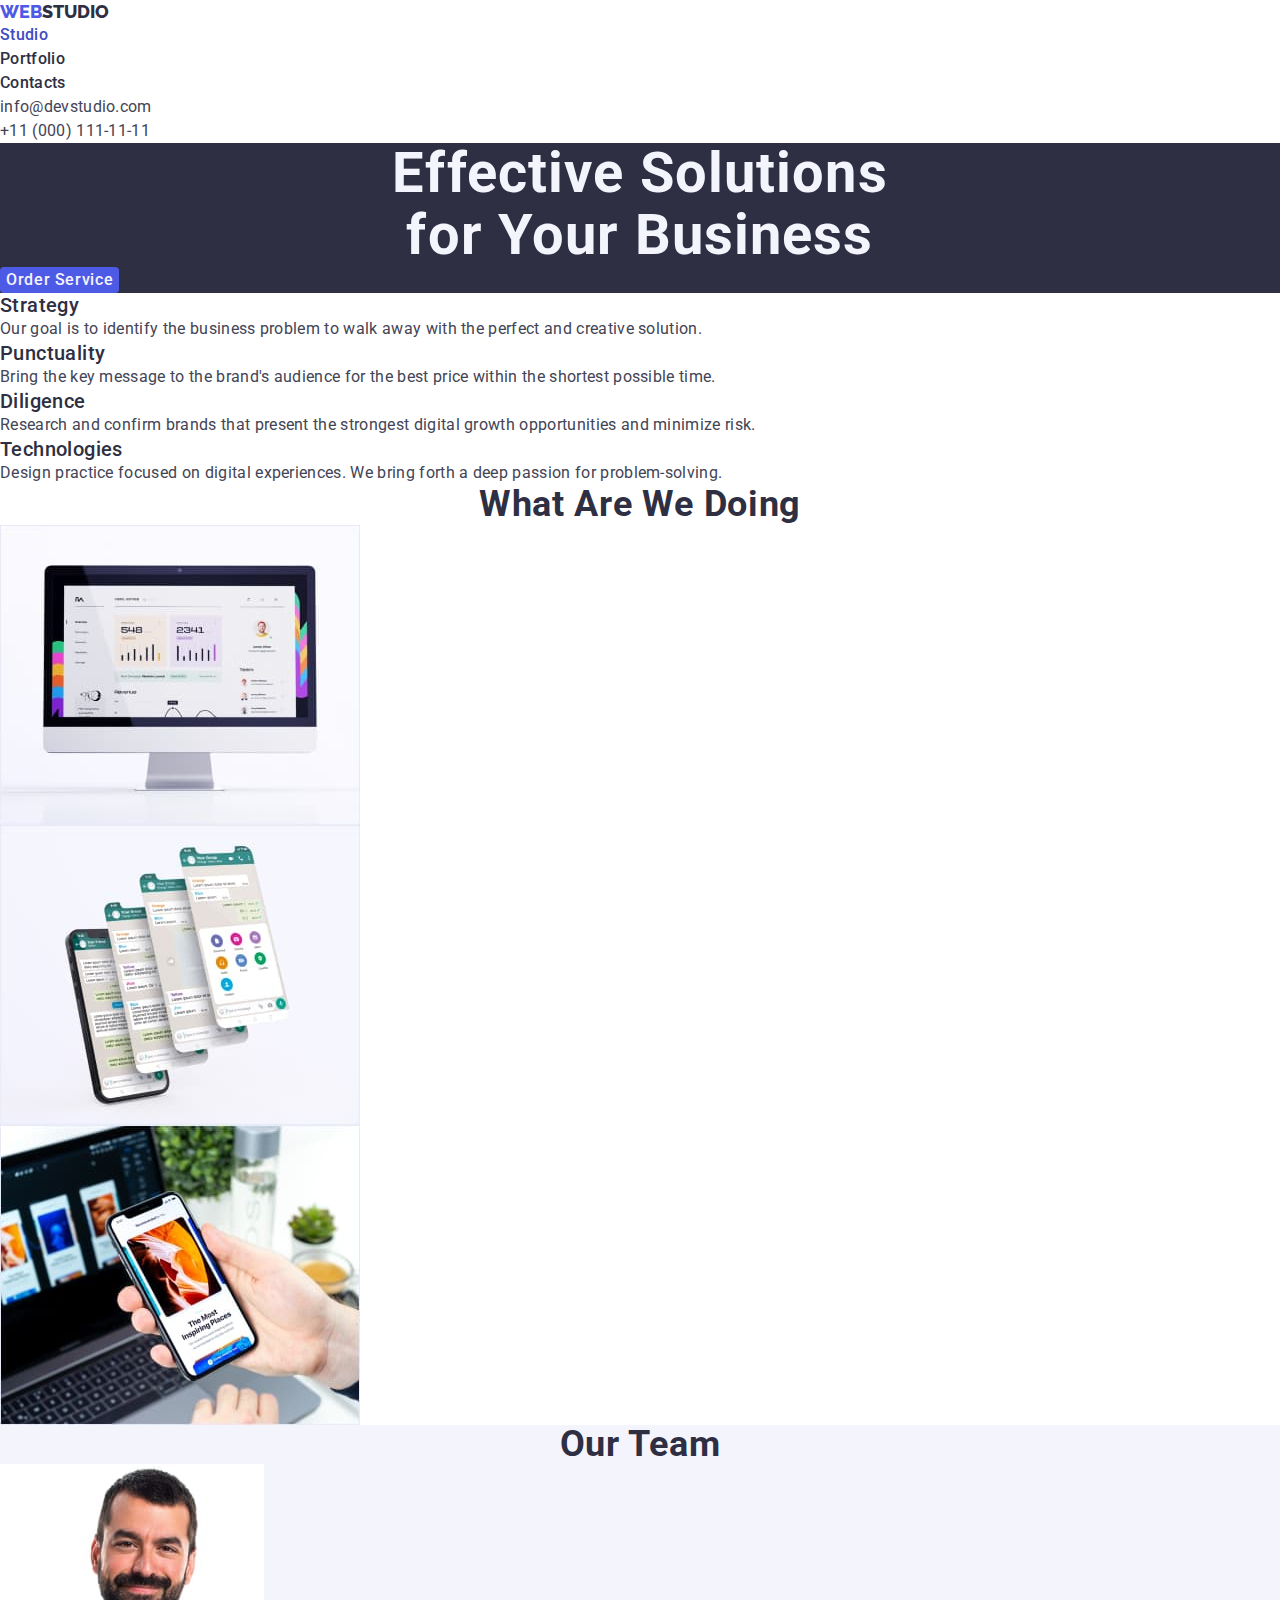
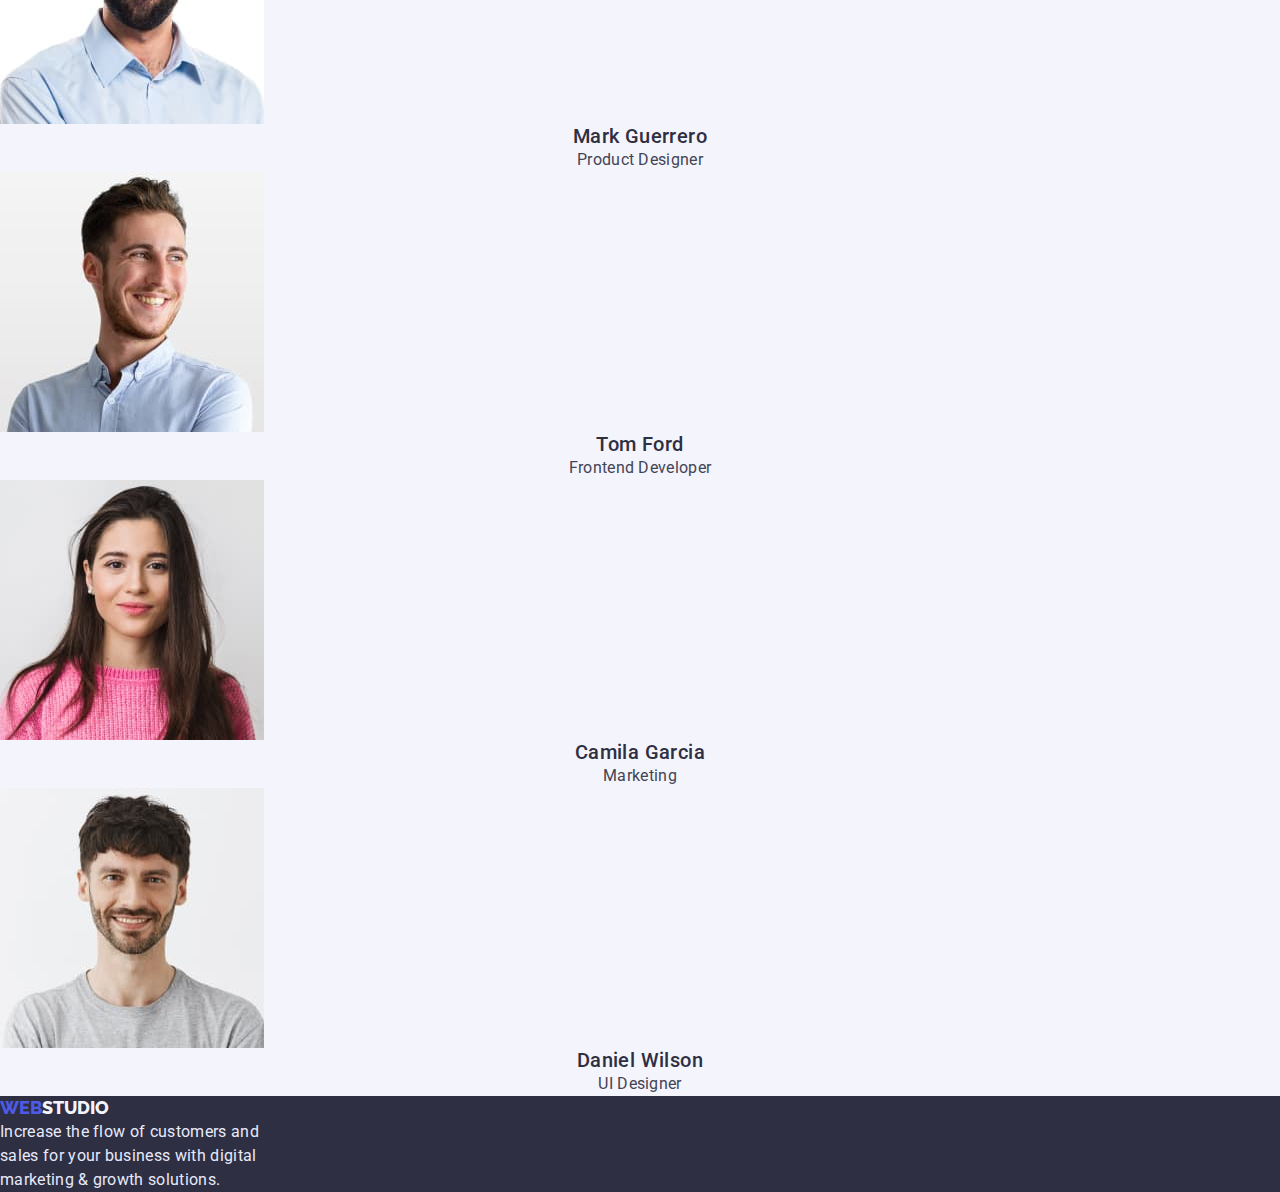
==== index.html @ ed742690 "modern-normalize added" ====
<!DOCTYPE html>
<html lang="en">

<head>
    <meta charset="UTF-8">
    <meta http-equiv="X-UA-Compatible" content="IE=edge">
    <meta name="viewport" content="width=device-width, initial-scale=1.0">
    <title>WebStudio</title>
    <link
        href="https://fonts.googleapis.com/css2?family=Raleway:wght@800&family=Roboto:wght@400;500;700;900&display=swap"
        rel="stylesheet">
    <link rel="stylesheet"
        href="https://cdnjs.cloudflare.com/ajax/libs/modern-normalize/1.1.0/modern-normalize.min.css" />
    <link rel="stylesheet" href="./css/styles.css">
</head>

<body class="body">

    <!-- Header top -->
    <header class="page-header">
        <div class="header container">
            <nav class="header__menu">
                <a href="./index.html" class="logo"> <span class="web">Web</span>Studio</a>
                <ul class="header__nav">
                    <li class="header__list"><a href="./index.html" class="header__link current">Studio</a></li>
                    <li class="header__list"><a href="./portfolio.html" class="header__link">Portfolio</a></li>
                    <li class="header__list"><a href="#contacts" class="header__link">Contacts</a></li>
                </ul>
            </nav>
            <address class="address container">
                <ul class="address__list">
                    <li class="address__item">
                        <a href="mailto:info@devstudio.com" class="address__link email">info@devstudio.com</a>
                    </li>
                    <li class="address__item">
                        <a href="tel:+110001111111" class="address__link phone">+11 (000) 111-11-11</a>
                    </li>
                </ul>
            </address>
        </div>
    </header>
    <!-- /Header top -->

    <main>

        <!-- Hero -->
        <section class="hero section">
            <h1 class="hero__title">Effective Solutions <br> for Your Business</h1>
            <button type="button" class="btn">Order Service</button>
        </section>
        <!-- /Hero -->

        <!-- Our features -->
        <section class="features section">
            <div class="container">
                <h2 class="visually-hidden">About us</h2>
                <ul class="features__list list">
                    <li>
                        <h3 class="features__title">Strategy</h3>
                        <p class="features__description">Our goal is to identify the business
                            problem to walk away with the perfect and creative solution.</p>
                    </li>
                    <li>
                        <h3 class="features__title">Punctuality</h3>
                        <p class="features__description">Bring the key message to the brand's audience for the best
                            price within the shortest possible
                            time.</p>
                    </li>
                    <li>
                        <h3 class="features__title">Diligence</h3>
                        <p class="features__description">Research and confirm brands that present the strongest digital
                            growth opportunities and
                            minimize
                            risk.</p>
                    </li>
                    <li>
                        <h3 class="features__title">Technologies</h3>
                        <p class="features__description">Design practice focused on digital experiences. We bring forth
                            a deep passion for
                            problem-solving.</p>
                    </li>
                </ul>
            </div>
        </section>
        <!-- /About section -->

        <!-- Our work -->
        <section class="work section">
            <div class="container">
                <h2 class="work__title">What are we doing</h2>
                <ul class="work__list">
                    <li class="work__element">
                        <img src="./images/work/work1.jpg" width="360" height="300" alt="website">
                    </li>
                    <li class="work__element">
                        <img src="./images/work/work2.jpg" width="360" height="300" alt="mobile apps">
                    </li>
                    <li class="work__element">
                        <img src="./images/work/work3.jpg" width="360" height="300" alt="design">
                    </li>
                </ul>
            </div>
        </section>
        <!-- /Our work -->

        <!-- Our team -->
        <section class="team section">
            <div class="container">
                <h2 class="team__title">Our Team</h2>
                <ul class="team__list">
                    <li class="team__element">
                        <img src="./images/team/team1.jpg" width="264" height="260" alt="Mark Guerrero">
                        <h3 class="team__member">Mark Guerrero</h3>
                        <p class="team__text">Product Designer</p>
                    </li>
                    <li class="team__element">
                        <img src="./images/team/team2.jpg" width="264" height="260" alt="Tom Ford">
                        <h3 class="team__member">Tom Ford</h3>
                        <p class="team__text">Frontend Developer</p>
                    </li>
                    <li class="team__element">
                        <img src="./images/team/team3.jpg" width="264" height="260" alt="Camila Garcia">
                        <h3 class="team__member">Camila Garcia</h3>
                        <p class="team__text">Marketing</p>
                    </li>
                    <li class="team__element">
                        <img src="./images/team/team4.jpg" width="264" height="260" alt="Daniel Wilson">
                        <h3 class="team__member">Daniel Wilson</h3>
                        <p class="team__text">UI Designer</p>
                    </li>
                </ul>
            </div>
        </section>
        <!-- /Our team -->

    </main>

    <!-- Footer -->
    <footer class="footer">
        <div class="container">
            <a href="./index.html" class="logo footer__logo"> <span class="web">Web</span>Studio</a>
            <p class="footer__text" id="contacts">Increase the flow of customers and <br> sales for your business with
                digital
                <br>
                marketing & growth solutions.
            </p>
        </div>
    </footer>
    <!-- /Footer -->
</body>

</html>
---- css/styles.css ----
:root {
	--primary-brand: #4d5ae5;
	--pressed-state: #404bbf;
	--dark: #2e2f42;
	--success: #31d0aa;
	--text: #434455;
	--subtle-text: #8e8f99;
	--accent: #e7e9fc;
	--light: #f4f4fd;
	--modal-overlay: #2e2f42;
	--hero-background: #2e2f42;
}

/* -------------------MAIN PAGE---------------------- */

body {
	background-color: #ffffff;
	color: var(--text);

	font-family: Roboto, sans-serif;
	font-style: normal;
}

/* -------------------GLOBAL---------------------- */

a {
	text-decoration: none;
	font-style: normal;
}

ul {
	margin: 0;
	padding: 0;
	list-style: none;
}

img {
	display: block;
	max-width: 100%;
	height: auto;
}

h1,
h2,
h3,
p {
	margin: 0;
}

.list {
	padding: 0;
	margin: 0;
	list-style: none;
}

.visually-hidden {
	white-space: nowrap;
	position: absolute;
	width: 1px;
	height: 1px;
	overflow: hidden;
	border: 0;
	padding: 0;
	clip: rect(0 0 0 0);
	clip-path: inset(50%);
	margin: -1px;
}

/* -------------------HEADER---------------------- */

.logo {
	color: var(--dark);

	font-family: Raleway;
	text-transform: uppercase;
	font-weight: 800;
	font-size: 18px;
	line-height: 1.3;
}

.web {
	color: var(--primary-brand);
}

/* -------------------SITE NAV---------------------- */

.header__link {
	color: var(--dark);

	font-weight: 500;
	font-size: 16px;
	line-height: 1.5;
	letter-spacing: 0.02em;
}
.current,
.header__link:hover,
.header__link:focus {
	color: var(--pressed-state);
}

.address__link {
	color: var(--text);

	font-size: 16px;
	line-height: 1.5;
	letter-spacing: 0.02em;
}
.address__link:hover,
.address__link:focus {
	color: var(--pressed-state);
}

/* -------------------HERO---------------------- */

.hero {
	background: var(--hero-background);
}

.hero__title {
	color: var(--light);
	font-size: 56px;
	line-height: 1.1;

	text-align: center;
	letter-spacing: 0.02em;
}

/* -------------------BUTTON---------------------- */

.btn {
	color: var(--light);
	background-color: var(--primary-brand);
	cursor: pointer;
	border: 0mm;
	border-radius: 4px;

	font-family: Roboto, sans-serif;
	font-weight: 500;
	font-size: 16px;
	line-height: 1.5;
	text-align: center;
	letter-spacing: 0.04em;
}
.button,
.btn--portfolio:hover,
.button,
.btn--portfolio:focus {
	color: var(--light);
	background-color: var(--pressed-state);
}

/* -------------------PORTFOLIO BUTTON--------------------- */

.btn--portfolio {
	color: var(--primary-brand);
	background-color: var(--light);
}

/* -------------------FEATURES SECTION---------------------- */

.features__title {
	color: var(--dark);

	font-weight: 500;
	font-size: 20px;
	line-height: 1.2;
	letter-spacing: 0.02em;
}

.features__description {
	font-size: 16px;
	line-height: 1.5;
	letter-spacing: 0.02em;
}

/* -------------------WORK SECTION---------------------- */

.work__title,
.team__title {
	color: var(--dark);

	font-size: 36px;
	line-height: 1.11;
	text-align: center;
	letter-spacing: 0.02em;
	text-transform: capitalize;
}

/* -------------------TEAM SECTION---------------------- */

.team {
	background: var(--light);
}

.team__element {
	background-color: var(--light);
}

.team__member {
	color: var(--dark);

	font-weight: 500;
	font-size: 20px;
	line-height: 1.2;
	text-align: center;
	letter-spacing: 0.02em;
}

.team__text {
	font-size: 16px;
	line-height: 1.5;
	text-align: center;
	letter-spacing: 0.02em;
}

/* -------------------PORTFOLIO---------------------- */

.portfolio__item {
	color: var(--dark);
	font-weight: 500;
	font-size: 20px;
	line-height: 1.2;

	letter-spacing: 0.02em;
}

.portfolio__text {
	font-size: 16px;
	line-height: 1.5;

	letter-spacing: 0.02em;
}

/* -------------------FOOTER---------------------- */

.footer {
	background: var(--dark);
}

.footer__logo {
	color: var(--light);
}

.footer__text {
	color: var(--accent);

	font-size: 16px;
	line-height: 1.5;
	letter-spacing: 0.02em;
}
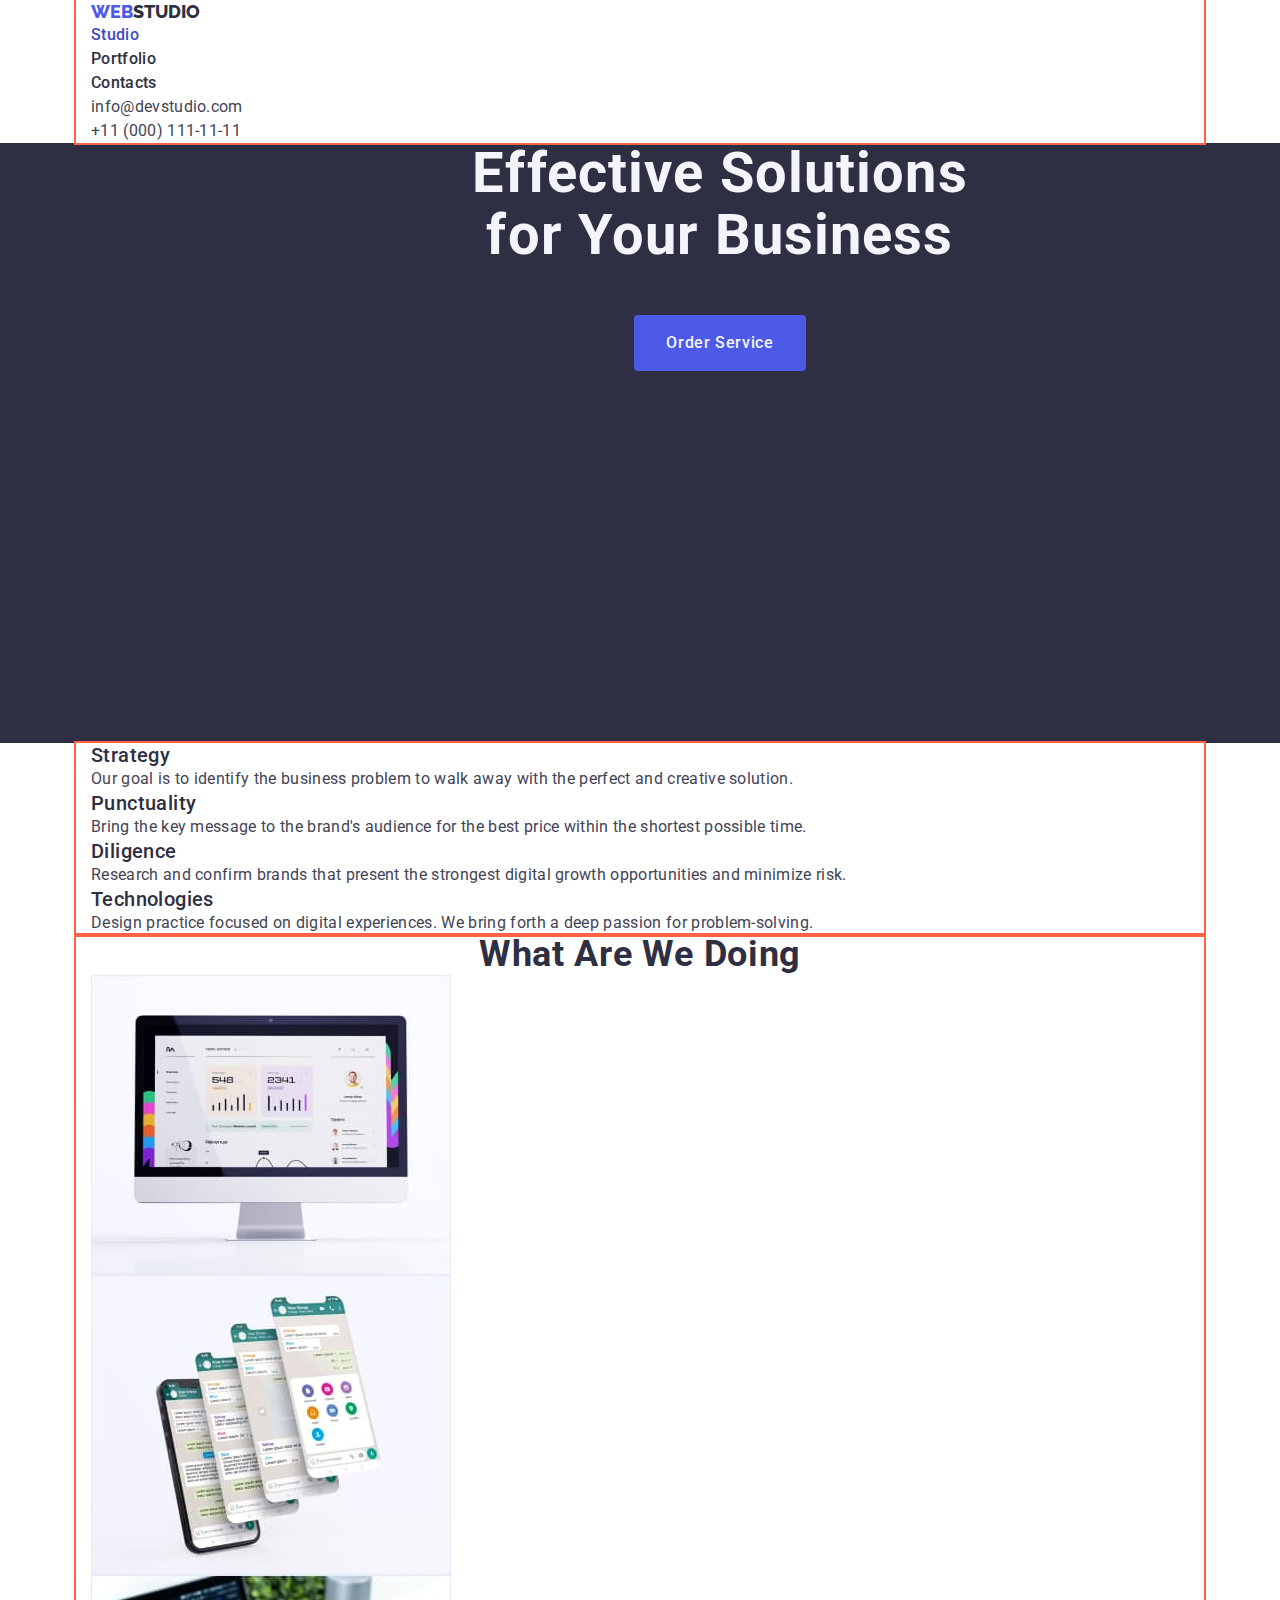
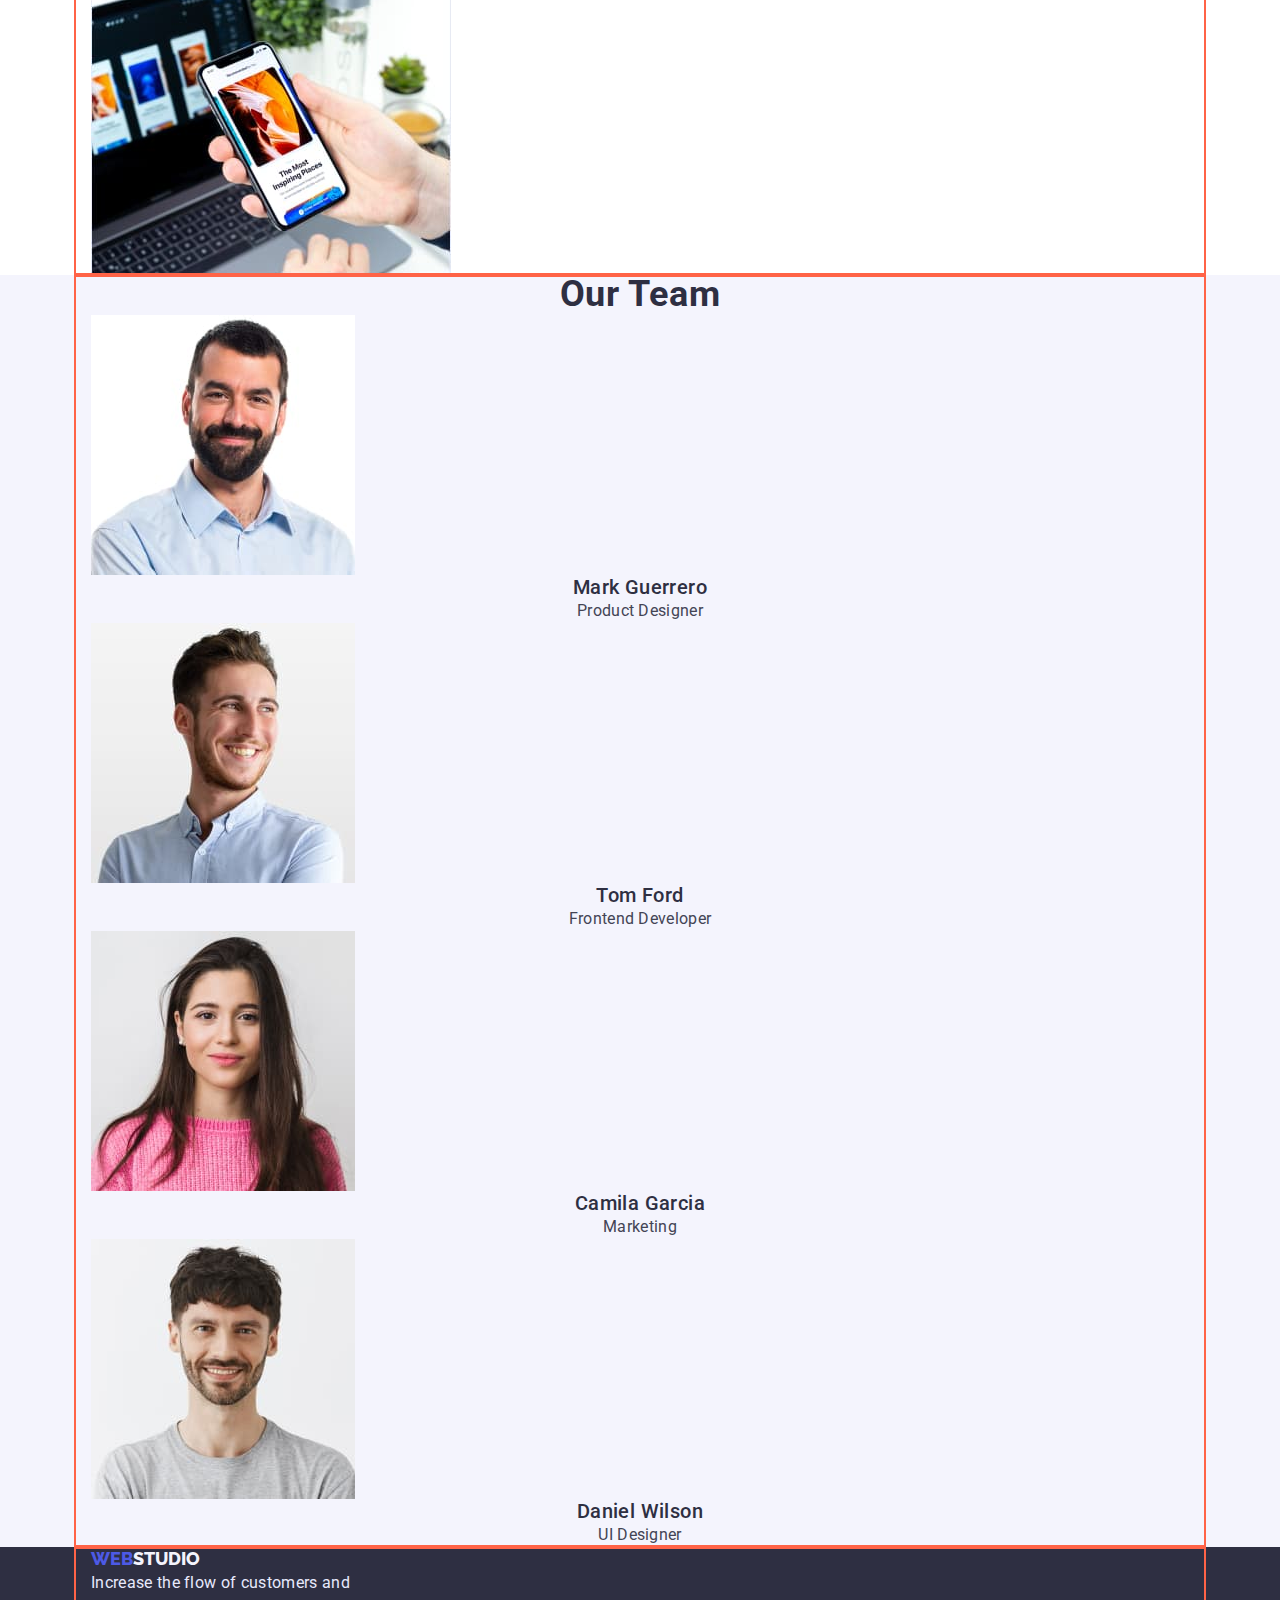
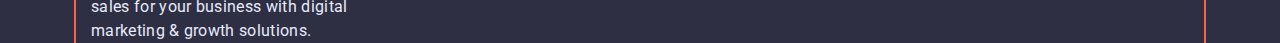
==== commit 551e9cb3: "block started" ====
--- a/index.html
+++ b/index.html
@@ -27,16 +27,16 @@
                     <li class="header__list"><a href="#contacts" class="header__link">Contacts</a></li>
                 </ul>
             </nav>
-            <address class="address container">
-                <ul class="address__list">
-                    <li class="address__item">
-                        <a href="mailto:info@devstudio.com" class="address__link email">info@devstudio.com</a>
-                    </li>
-                    <li class="address__item">
-                        <a href="tel:+110001111111" class="address__link phone">+11 (000) 111-11-11</a>
-                    </li>
-                </ul>
-            </address>
+            <!-- <address class="address container"> -->
+            <ul class="address__list">
+                <li class="address__item">
+                    <a href="mailto:info@devstudio.com" class="address__link email">info@devstudio.com</a>
+                </li>
+                <li class="address__item">
+                    <a href="tel:+110001111111" class="address__link phone">+11 (000) 111-11-11</a>
+                </li>
+            </ul>
+            <!-- </address> -->
         </div>
     </header>
     <!-- /Header top -->
--- a/css/styles.css
+++ b/css/styles.css
@@ -13,7 +13,7 @@
 
 /* -------------------MAIN PAGE---------------------- */
 
-body {
+.body {
 	background-color: #ffffff;
 	color: var(--text);
 
@@ -66,6 +66,21 @@
 	margin: -1px;
 }
 
+/* -------------------FLEXBOX---------------------- */
+
+.container {
+	padding-left: 15px;
+	padding-right: 15px;
+	margin: 0 auto;
+	width: 1128px;
+	outline: 2px solid tomato;
+}
+
+/* .section {
+	padding-top: 94px;
+	padding-bottom: 94px;
+} */
+
 /* -------------------HEADER---------------------- */
 
 .logo {
@@ -113,21 +128,30 @@
 /* -------------------HERO---------------------- */
 
 .hero {
+	width: 1440px;
+	height: 600px;
+	text-align: center;
+
 	background: var(--hero-background);
 }
 
 .hero__title {
+	margin-bottom: 48px;
+
 	color: var(--light);
 	font-size: 56px;
 	line-height: 1.1;
 
-	text-align: center;
 	letter-spacing: 0.02em;
 }
 
 /* -------------------BUTTON---------------------- */
 
 .btn {
+	height: 56px;
+	min-width: 169px;
+	padding: 10px 32px;
+
 	color: var(--light);
 	background-color: var(--primary-brand);
 	cursor: pointer;
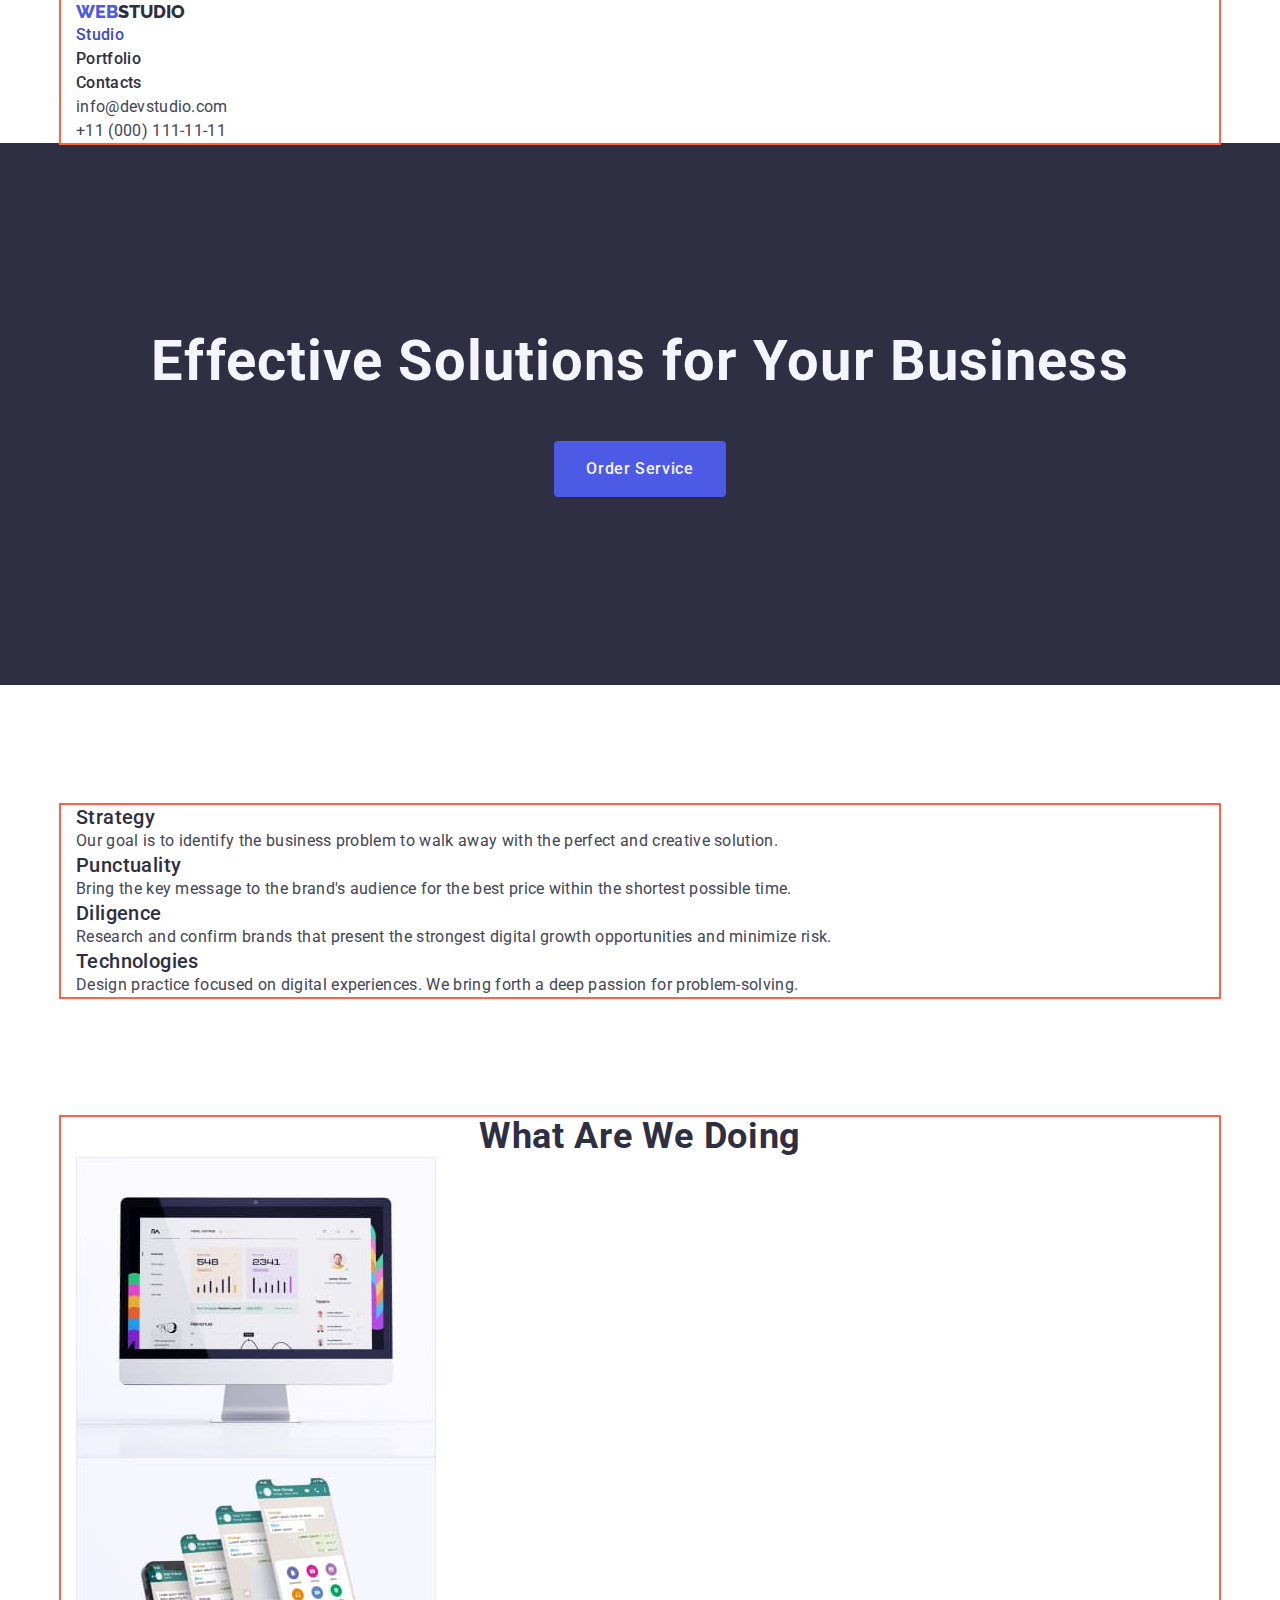
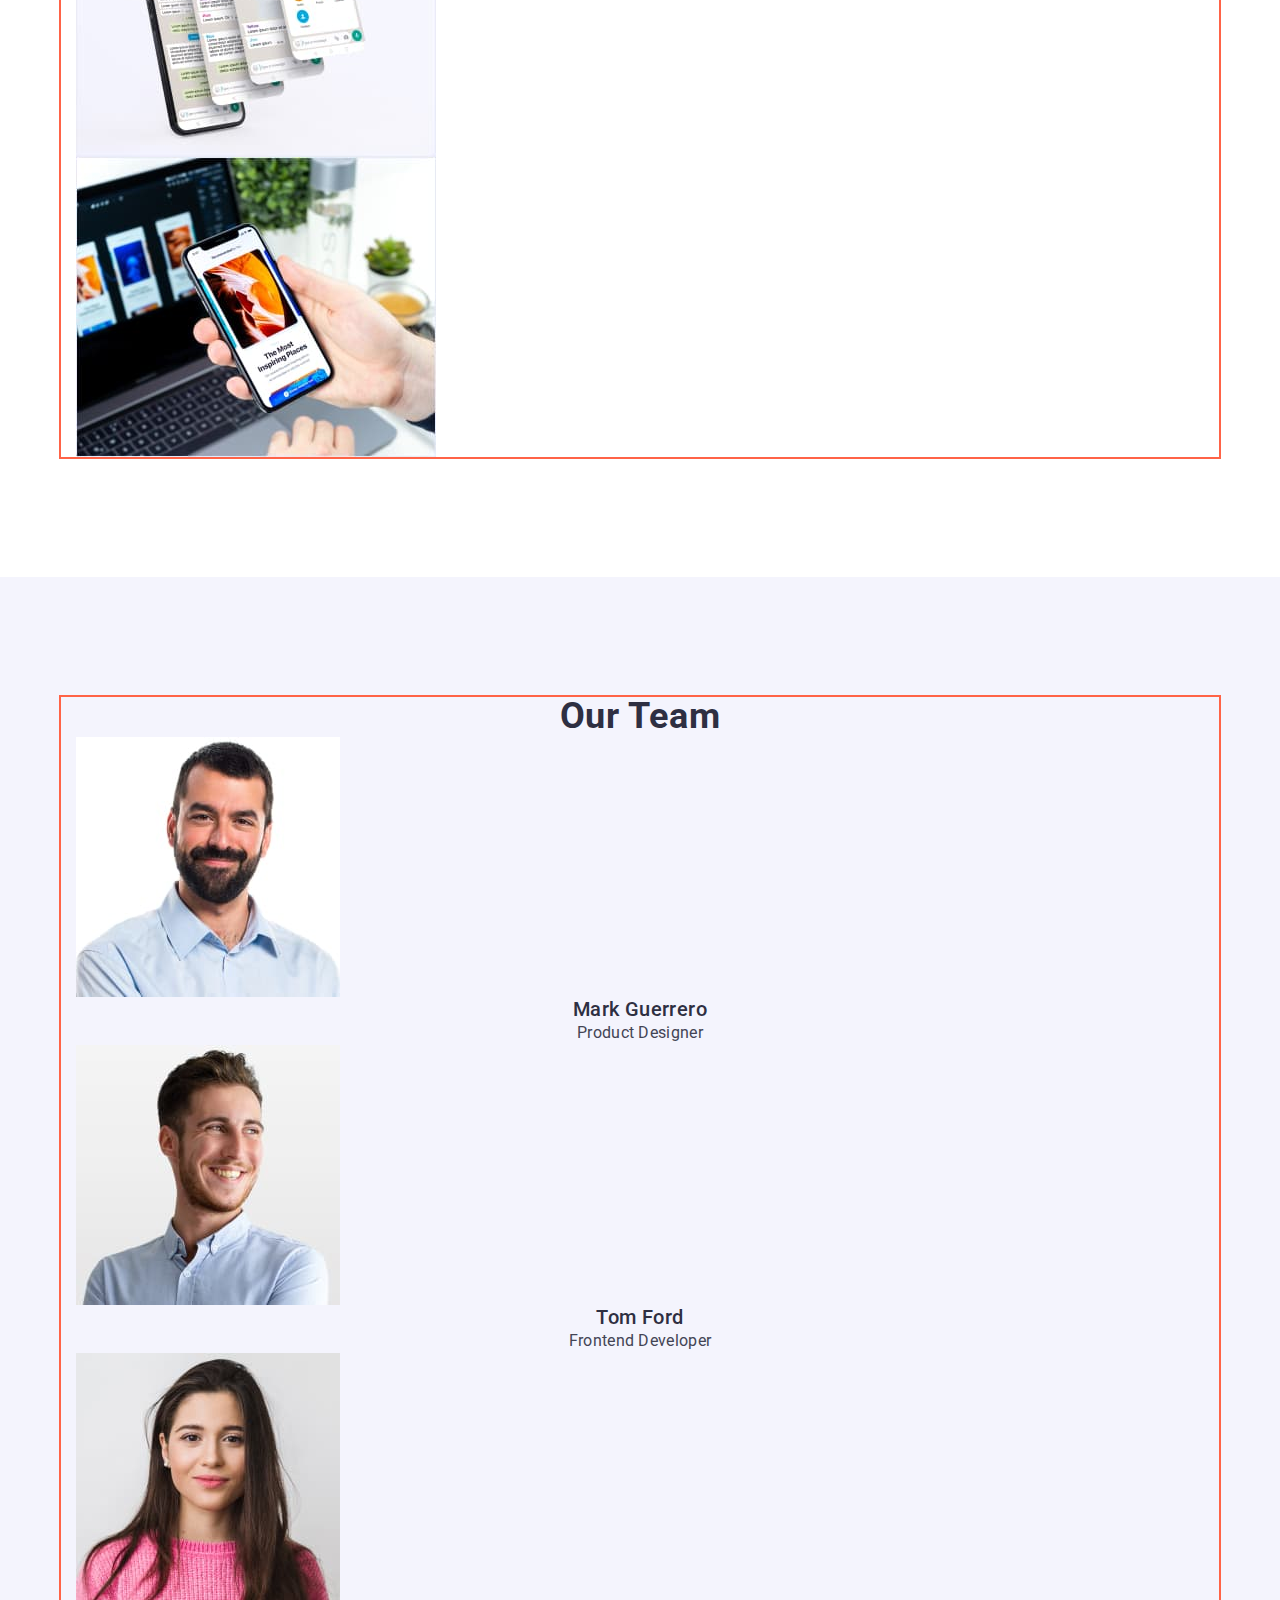
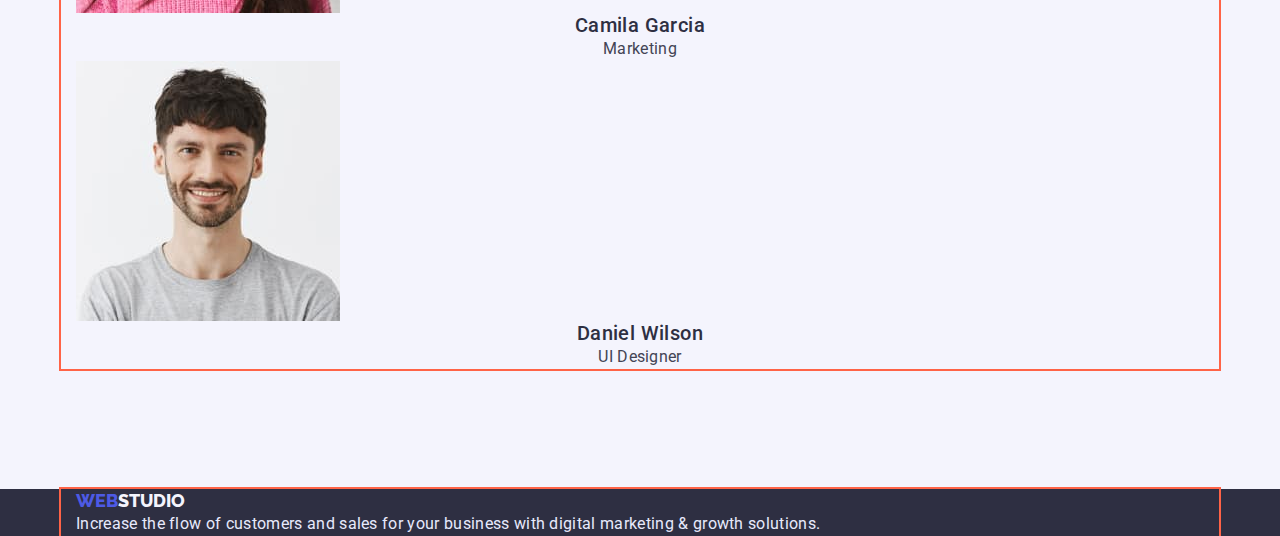
==== commit 1974f815: "box upd" ====
--- a/index.html
+++ b/index.html
@@ -27,16 +27,16 @@
                     <li class="header__list"><a href="#contacts" class="header__link">Contacts</a></li>
                 </ul>
             </nav>
-            <!-- <address class="address container"> -->
-            <ul class="address__list">
-                <li class="address__item">
-                    <a href="mailto:info@devstudio.com" class="address__link email">info@devstudio.com</a>
-                </li>
-                <li class="address__item">
-                    <a href="tel:+110001111111" class="address__link phone">+11 (000) 111-11-11</a>
-                </li>
-            </ul>
-            <!-- </address> -->
+            <address class="address">
+                <ul class="address__list">
+                    <li class="address__item">
+                        <a href="mailto:info@devstudio.com" class="address__link email">info@devstudio.com</a>
+                    </li>
+                    <li class="address__item">
+                        <a href="tel:+110001111111" class="address__link phone">+11 (000) 111-11-11</a>
+                    </li>
+                </ul>
+            </address>
         </div>
     </header>
     <!-- /Header top -->
@@ -45,7 +45,7 @@
 
         <!-- Hero -->
         <section class="hero section">
-            <h1 class="hero__title">Effective Solutions <br> for Your Business</h1>
+            <h1 class="hero__title">Effective Solutions for Your Business</h1>
             <button type="button" class="btn">Order Service</button>
         </section>
         <!-- /Hero -->
@@ -139,10 +139,8 @@
     <footer class="footer">
         <div class="container">
             <a href="./index.html" class="logo footer__logo"> <span class="web">Web</span>Studio</a>
-            <p class="footer__text" id="contacts">Increase the flow of customers and <br> sales for your business with
-                digital
-                <br>
-                marketing & growth solutions.
+            <p class="footer__text" id="contacts">Increase the flow of customers and sales for your business with
+                digital marketing & growth solutions.
             </p>
         </div>
     </footer>
--- a/css/styles.css
+++ b/css/styles.css
@@ -13,7 +13,7 @@
 
 /* -------------------MAIN PAGE---------------------- */
 
-.body {
+body {
 	background-color: #ffffff;
 	color: var(--text);
 
@@ -47,7 +47,7 @@
 	margin: 0;
 }
 
-.list {
+li {
 	padding: 0;
 	margin: 0;
 	list-style: none;
@@ -69,17 +69,22 @@
 /* -------------------FLEXBOX---------------------- */
 
 .container {
+	width: 1158px;
 	padding-left: 15px;
 	padding-right: 15px;
 	margin: 0 auto;
-	width: 1128px;
 	outline: 2px solid tomato;
 }
 
-/* .section {
-	padding-top: 94px;
-	padding-bottom: 94px;
-} */
+.section {
+	padding-top: 120px;
+	padding-bottom: 120px;
+}
+
+.section--no-padding {
+	padding-top: 0px;
+	padding-bottom: 0px;
+}
 
 /* -------------------HEADER---------------------- */
 
@@ -128,8 +133,8 @@
 /* -------------------HERO---------------------- */
 
 .hero {
-	width: 1440px;
-	height: 600px;
+	padding-top: 188px;
+	padding-bottom: 188px;
 	text-align: center;
 
 	background: var(--hero-background);
@@ -199,6 +204,10 @@
 
 /* -------------------WORK SECTION---------------------- */
 
+.work {
+	padding-top: 0;
+}
+
 .work__title,
 .team__title {
 	color: var(--dark);
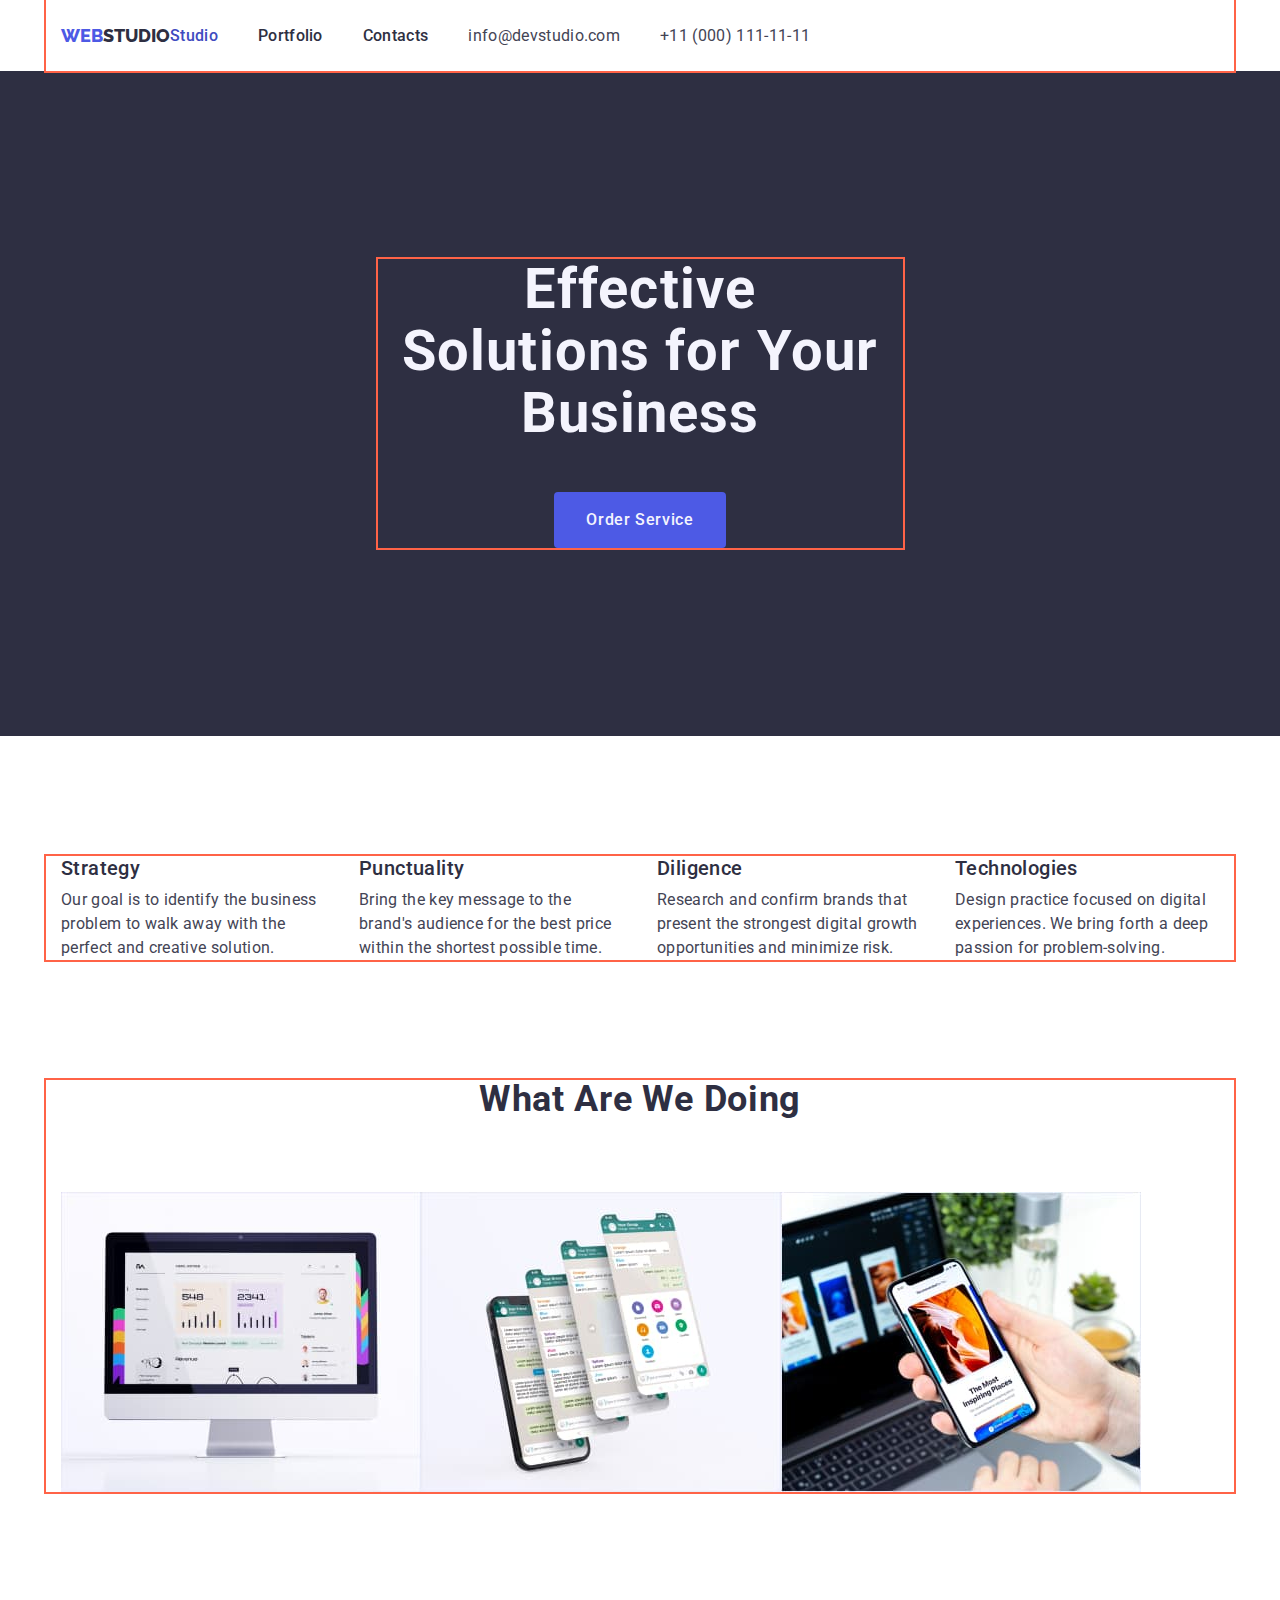
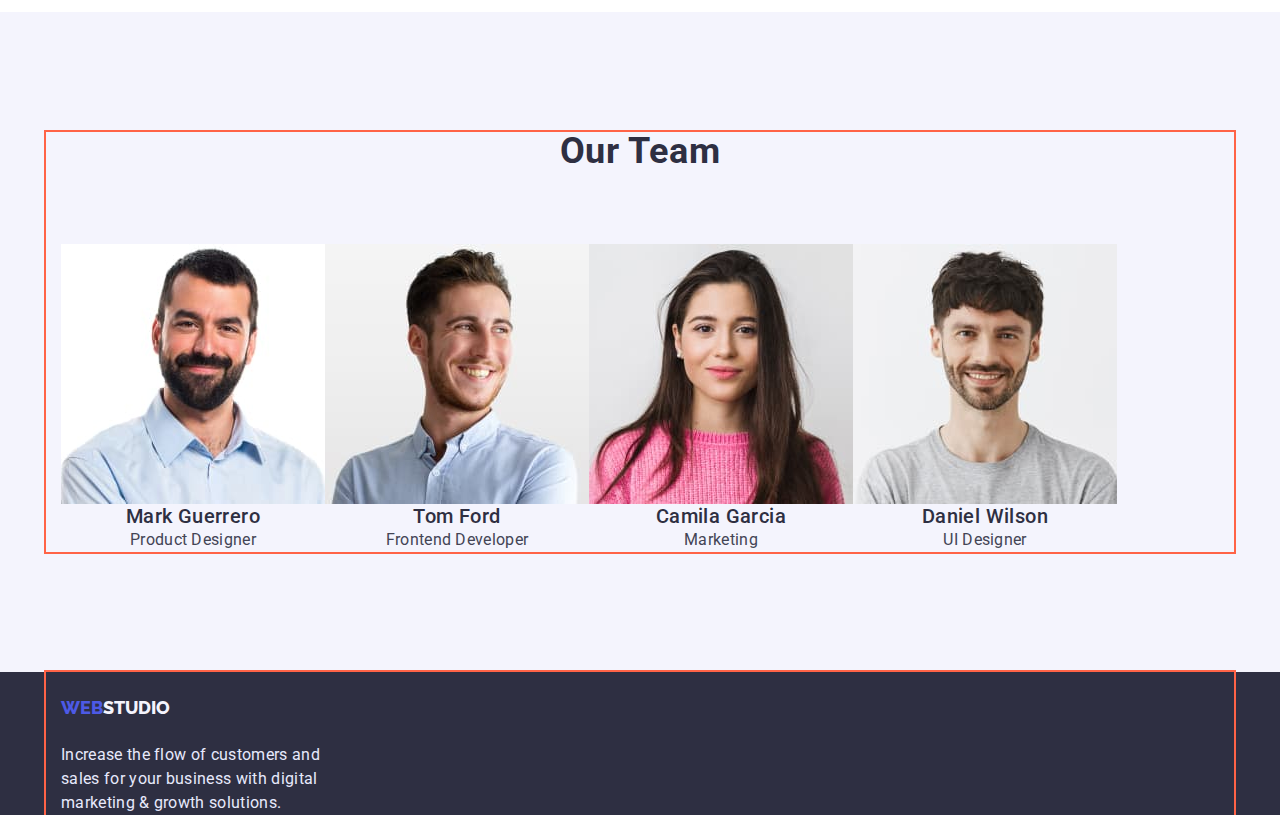
==== commit e9d75cee: "upd" ====
--- a/index.html
+++ b/index.html
@@ -45,8 +45,10 @@
 
         <!-- Hero -->
         <section class="hero section">
-            <h1 class="hero__title">Effective Solutions for Your Business</h1>
-            <button type="button" class="btn">Order Service</button>
+            <div class="container container--hero">
+                <h1 class="hero__title">Effective Solutions for Your Business</h1>
+                <button type="button" class="btn">Order Service</button>
+            </div>
         </section>
         <!-- /Hero -->
 
@@ -55,25 +57,25 @@
             <div class="container">
                 <h2 class="visually-hidden">About us</h2>
                 <ul class="features__list list">
-                    <li>
+                    <li class="features__element">
                         <h3 class="features__title">Strategy</h3>
                         <p class="features__description">Our goal is to identify the business
                             problem to walk away with the perfect and creative solution.</p>
                     </li>
-                    <li>
+                    <li class="features__element">
                         <h3 class="features__title">Punctuality</h3>
                         <p class="features__description">Bring the key message to the brand's audience for the best
                             price within the shortest possible
                             time.</p>
                     </li>
-                    <li>
+                    <li class="features__element">
                         <h3 class="features__title">Diligence</h3>
                         <p class="features__description">Research and confirm brands that present the strongest digital
                             growth opportunities and
                             minimize
                             risk.</p>
                     </li>
-                    <li>
+                    <li class="features__element">
                         <h3 class="features__title">Technologies</h3>
                         <p class="features__description">Design practice focused on digital experiences. We bring forth
                             a deep passion for
--- a/css/styles.css
+++ b/css/styles.css
@@ -28,7 +28,8 @@
 	font-style: normal;
 }
 
-ul {
+ul,
+ol {
 	margin: 0;
 	padding: 0;
 	list-style: none;
@@ -69,10 +70,11 @@
 /* -------------------FLEXBOX---------------------- */
 
 .container {
-	width: 1158px;
+	width: 1188px;
 	padding-left: 15px;
 	padding-right: 15px;
-	margin: 0 auto;
+	margin-left: auto;
+	margin-right: auto;
 	outline: 2px solid tomato;
 }
 
@@ -89,6 +91,9 @@
 /* -------------------HEADER---------------------- */
 
 .logo {
+	display: block;
+	padding: 24px 0 24px;
+
 	color: var(--dark);
 
 	font-family: Raleway;
@@ -104,6 +109,14 @@
 
 /* -------------------SITE NAV---------------------- */
 
+.header,
+.header__nav,
+.header__menu,
+.address__list {
+	display: flex;
+	align-items: center;
+}
+
 .header__link {
 	color: var(--dark);
 
@@ -125,6 +138,13 @@
 	line-height: 1.5;
 	letter-spacing: 0.02em;
 }
+
+.header__list,
+.address__item {
+	display: inline;
+	margin-right: 40px;
+}
+
 .address__link:hover,
 .address__link:focus {
 	color: var(--pressed-state);
@@ -138,6 +158,10 @@
 	text-align: center;
 
 	background: var(--hero-background);
+}
+
+.container--hero {
+	width: 525px;
 }
 
 .hero__title {
@@ -180,6 +204,11 @@
 
 /* -------------------PORTFOLIO BUTTON--------------------- */
 
+.navigation__list {
+	display: flex;
+	align-items: center;
+}
+
 .btn--portfolio {
 	color: var(--primary-brand);
 	background-color: var(--light);
@@ -187,7 +216,22 @@
 
 /* -------------------FEATURES SECTION---------------------- */
 
+.features__list {
+	display: flex;
+	justify-content: space-between;
+}
+
+.features__element {
+	width: 264px;
+}
+
+.features__element:not(:last-child) {
+	margin-right: 24px;
+}
+
 .features__title {
+	margin-bottom: 8px;
+
 	color: var(--dark);
 
 	font-weight: 500;
@@ -196,6 +240,10 @@
 	letter-spacing: 0.02em;
 }
 
+/* .features__description:not(:last-child) {
+	margin-right: 24px;
+} */
+
 .features__description {
 	font-size: 16px;
 	line-height: 1.5;
@@ -208,8 +256,16 @@
 	padding-top: 0;
 }
 
+.work__list,
+.team__list {
+	display: flex;
+	align-items: center;
+}
+
 .work__title,
 .team__title {
+	margin-bottom: 72px;
+
 	color: var(--dark);
 
 	font-size: 36px;
@@ -275,6 +331,7 @@
 }
 
 .footer__text {
+	width: 264px;
 	color: var(--accent);
 
 	font-size: 16px;
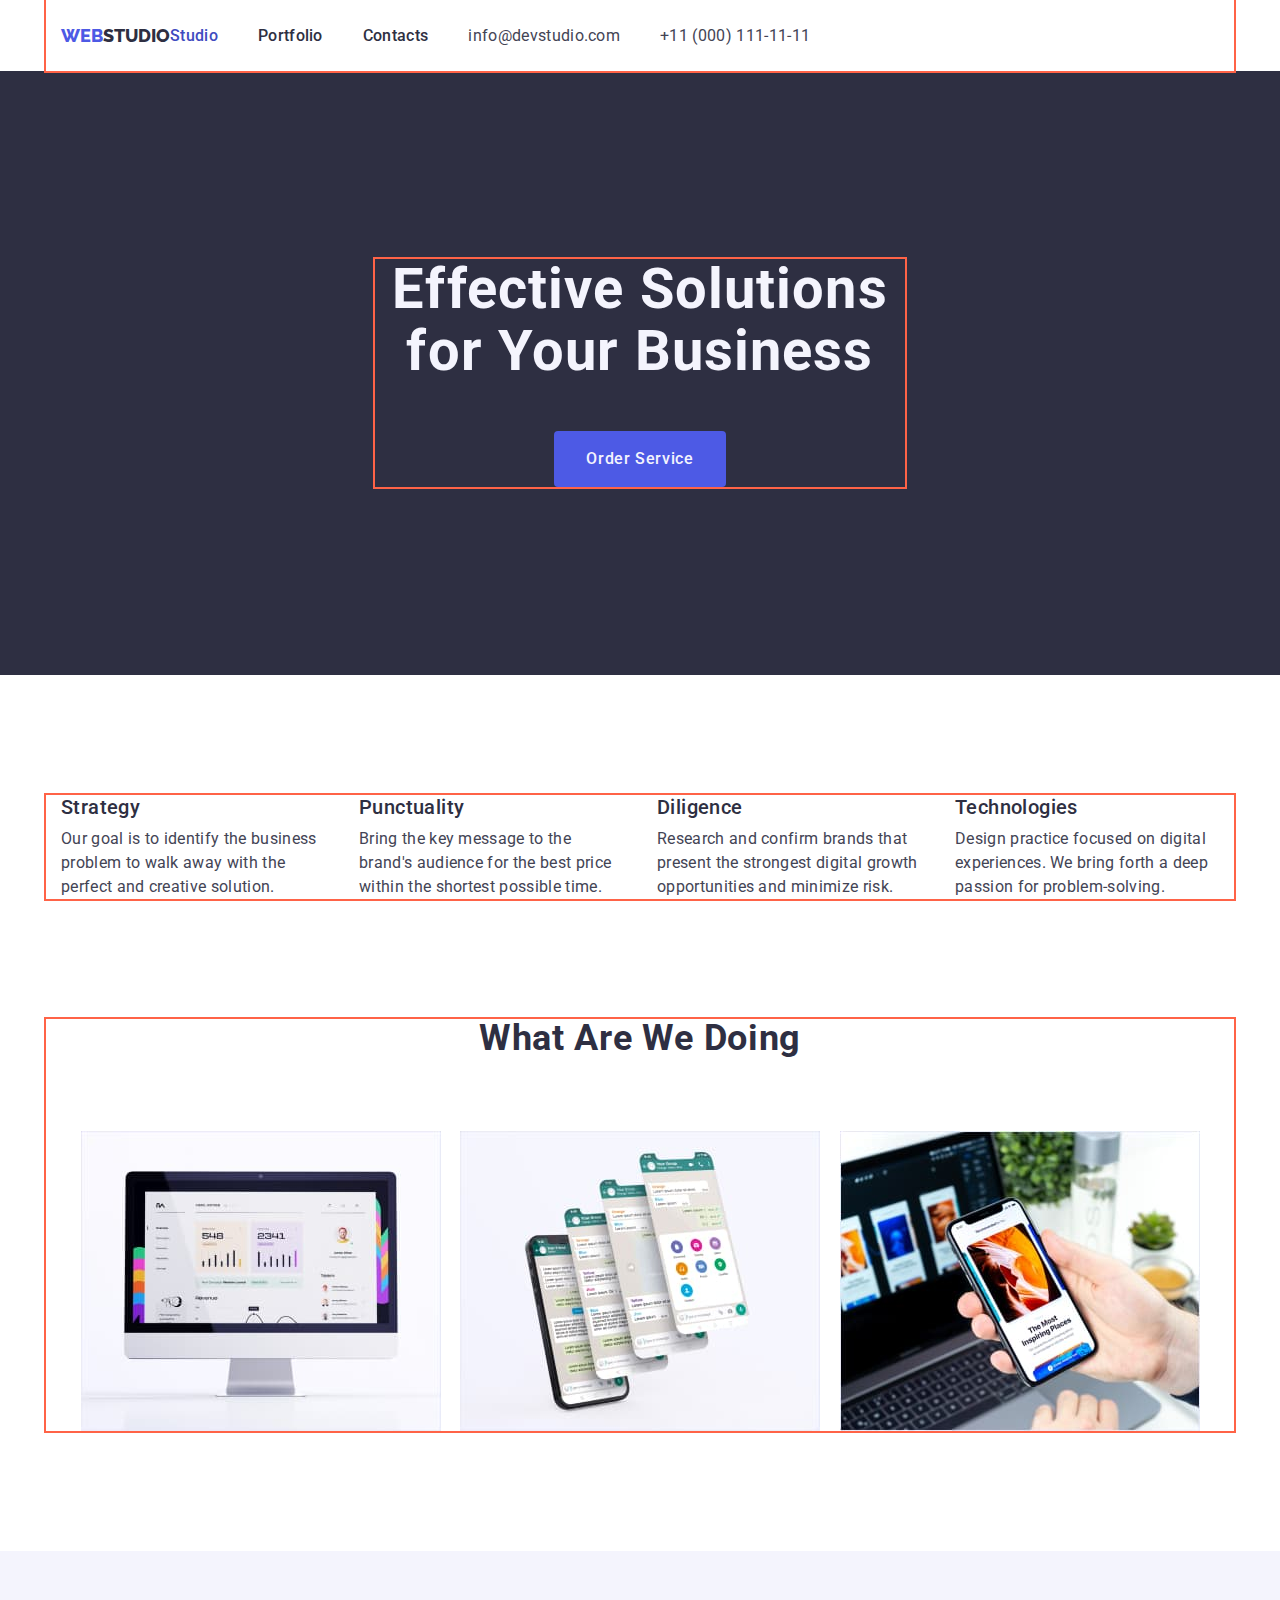
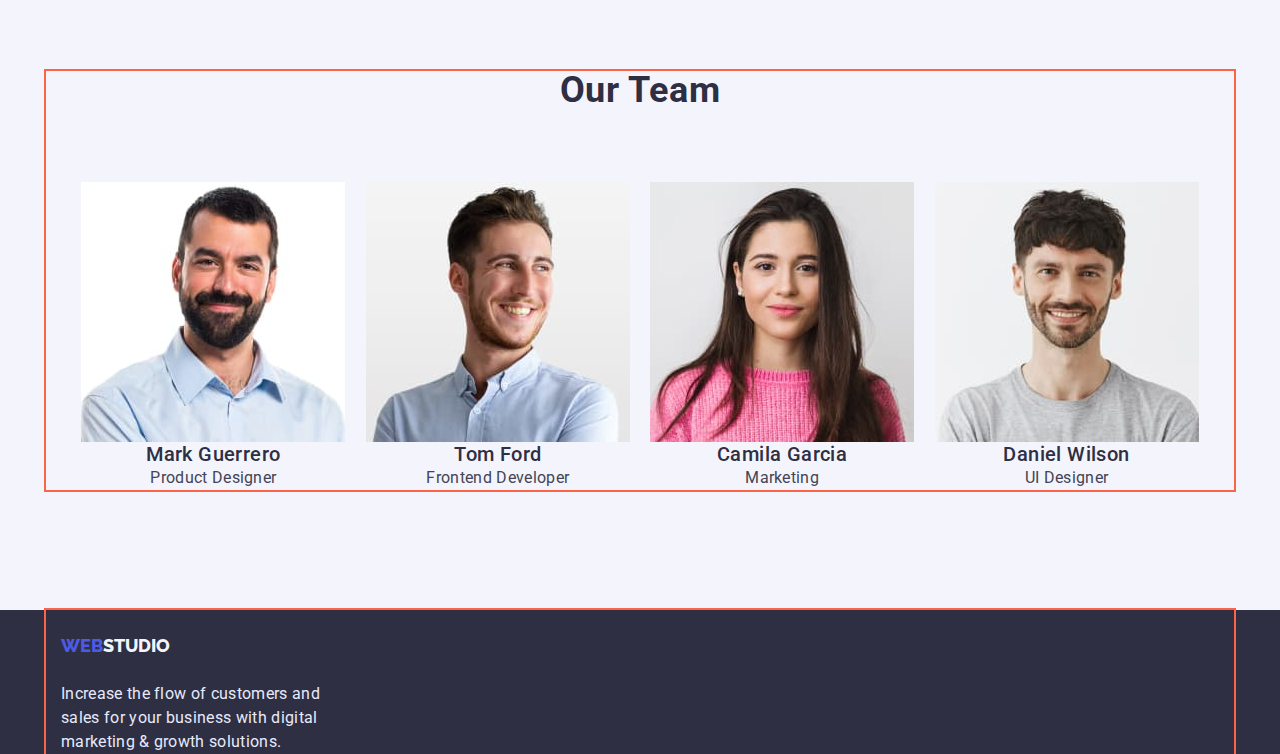
==== commit 19d01981: "mac upd" ====
--- a/index.html
+++ b/index.html
@@ -56,7 +56,7 @@
         <section class="features section">
             <div class="container">
                 <h2 class="visually-hidden">About us</h2>
-                <ul class="features__list list">
+                <ul class="features__list">
                     <li class="features__element">
                         <h3 class="features__title">Strategy</h3>
                         <p class="features__description">Our goal is to identify the business
--- a/css/styles.css
+++ b/css/styles.css
@@ -161,7 +161,7 @@
 }
 
 .container--hero {
-	width: 525px;
+	width: 530px;
 }
 
 .hero__title {
@@ -240,10 +240,6 @@
 	letter-spacing: 0.02em;
 }
 
-/* .features__description:not(:last-child) {
-	margin-right: 24px;
-} */
-
 .features__description {
 	font-size: 16px;
 	line-height: 1.5;
@@ -254,12 +250,17 @@
 
 .work {
 	padding-top: 0;
+}
+
+.work__list:not(:last-child),
+.team__list:not(:last-child) {
+	margin-right: 24px;
 }
 
 .work__list,
 .team__list {
 	display: flex;
-	align-items: center;
+	justify-content: space-evenly;
 }
 
 .work__title,
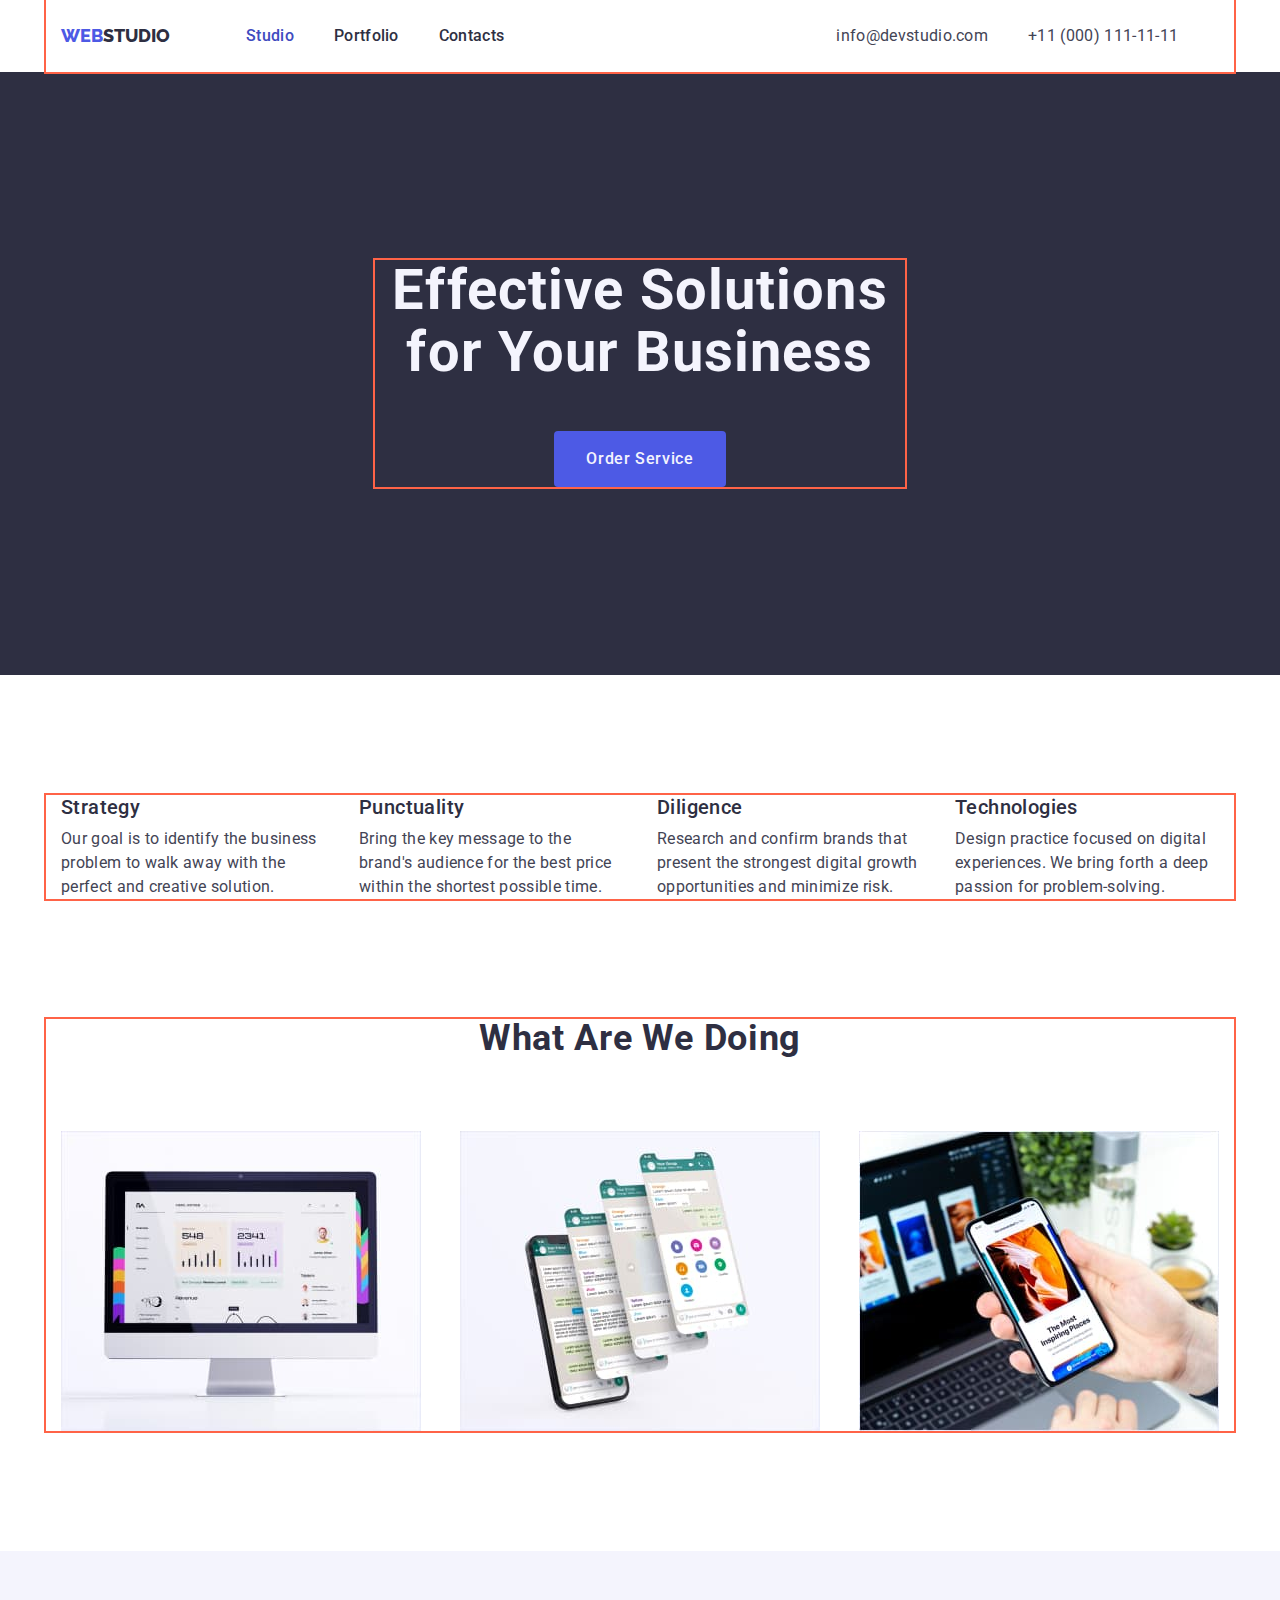
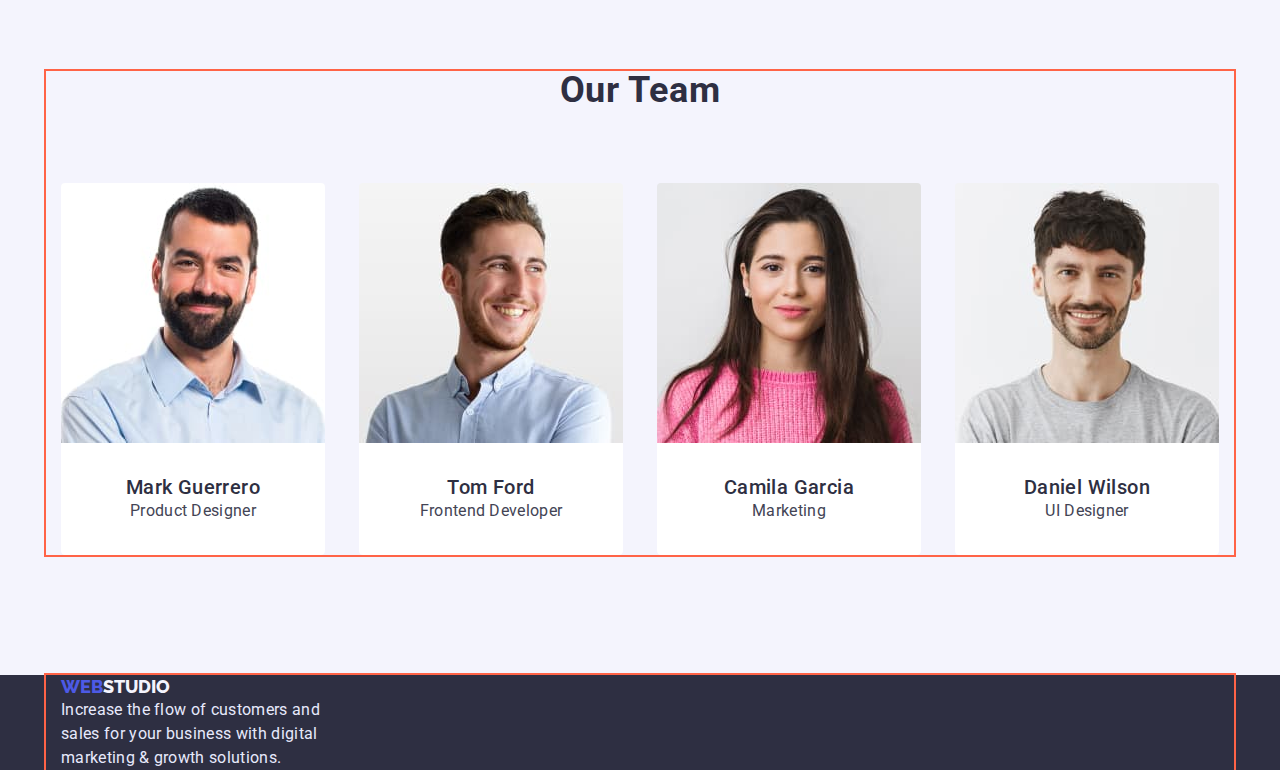
==== commit 4a74ca6b: "/" ====
--- a/index.html
+++ b/index.html
@@ -112,23 +112,31 @@
                 <ul class="team__list">
                     <li class="team__element">
                         <img src="./images/team/team1.jpg" width="264" height="260" alt="Mark Guerrero">
-                        <h3 class="team__member">Mark Guerrero</h3>
-                        <p class="team__text">Product Designer</p>
+                        <div class="team__card">
+                            <h3 class="team__member">Mark Guerrero</h3>
+                            <p class="team__text">Product Designer</p>
+                        </div>
                     </li>
                     <li class="team__element">
                         <img src="./images/team/team2.jpg" width="264" height="260" alt="Tom Ford">
-                        <h3 class="team__member">Tom Ford</h3>
-                        <p class="team__text">Frontend Developer</p>
+                        <div class="team__card">
+                            <h3 class="team__member">Tom Ford</h3>
+                            <p class="team__text">Frontend Developer</p>
+                        </div>
                     </li>
                     <li class="team__element">
                         <img src="./images/team/team3.jpg" width="264" height="260" alt="Camila Garcia">
-                        <h3 class="team__member">Camila Garcia</h3>
-                        <p class="team__text">Marketing</p>
+                        <div class="team__card">
+                            <h3 class="team__member">Camila Garcia</h3>
+                            <p class="team__text">Marketing</p>
+                        </div>
                     </li>
                     <li class="team__element">
                         <img src="./images/team/team4.jpg" width="264" height="260" alt="Daniel Wilson">
-                        <h3 class="team__member">Daniel Wilson</h3>
-                        <p class="team__text">UI Designer</p>
+                        <div class="team__card">
+                            <h3 class="team__member">Daniel Wilson</h3>
+                            <p class="team__text">UI Designer</p>
+                        </div>
                     </li>
                 </ul>
             </div>
--- a/css/styles.css
+++ b/css/styles.css
@@ -9,6 +9,7 @@
 	--light: #f4f4fd;
 	--modal-overlay: #2e2f42;
 	--hero-background: #2e2f42;
+	--white: #ffffff;
 }
 
 /* -------------------MAIN PAGE---------------------- */
@@ -91,7 +92,6 @@
 /* -------------------HEADER---------------------- */
 
 .logo {
-	display: block;
 	padding: 24px 0 24px;
 
 	color: var(--dark);
@@ -117,6 +117,12 @@
 	align-items: center;
 }
 
+.header__nav {
+	display: flex;
+	padding: 24px 0 24px;
+	margin-left: 76px;
+}
+
 .header__link {
 	color: var(--dark);
 
@@ -125,12 +131,18 @@
 	line-height: 1.5;
 	letter-spacing: 0.02em;
 }
+
 .current,
 .header__link:hover,
 .header__link:focus {
 	color: var(--pressed-state);
 }
 
+.address__list {
+	margin-left: 332px;
+	padding: 24px 0 24px;
+}
+
 .address__link {
 	color: var(--text);
 
@@ -141,8 +153,13 @@
 
 .header__list,
 .address__item {
-	display: inline;
+	/* display: flex; */
 	margin-right: 40px;
+}
+
+.header__list:last-child,
+.address__item:last-child {
+	margin-right: 0px;
 }
 
 .address__link:hover,
@@ -252,15 +269,14 @@
 	padding-top: 0;
 }
 
-.work__list:not(:last-child),
-.team__list:not(:last-child) {
-	margin-right: 24px;
-}
-
 .work__list,
 .team__list {
 	display: flex;
-	justify-content: space-evenly;
+	justify-content: space-between;
+}
+
+.work__element:not(:last-child) {
+	margin-right: 24px;
 }
 
 .work__title,
@@ -282,8 +298,24 @@
 	background: var(--light);
 }
 
+.team__list .team__element:last-child {
+	margin-right: 0px;
+}
+
 .team__element {
 	background-color: var(--light);
+	margin-right: 30px;
+	box-sizing: border-box;
+	border-radius: 5px;
+	overflow: hidden;
+	border-radius: 4px;
+}
+
+.team__card {
+	padding: 32px 16px;
+	background-color: var(--white);
+	text-align: center;
+	border-radius: 0px 0px 4px 4px;
 }
 
 .team__member {
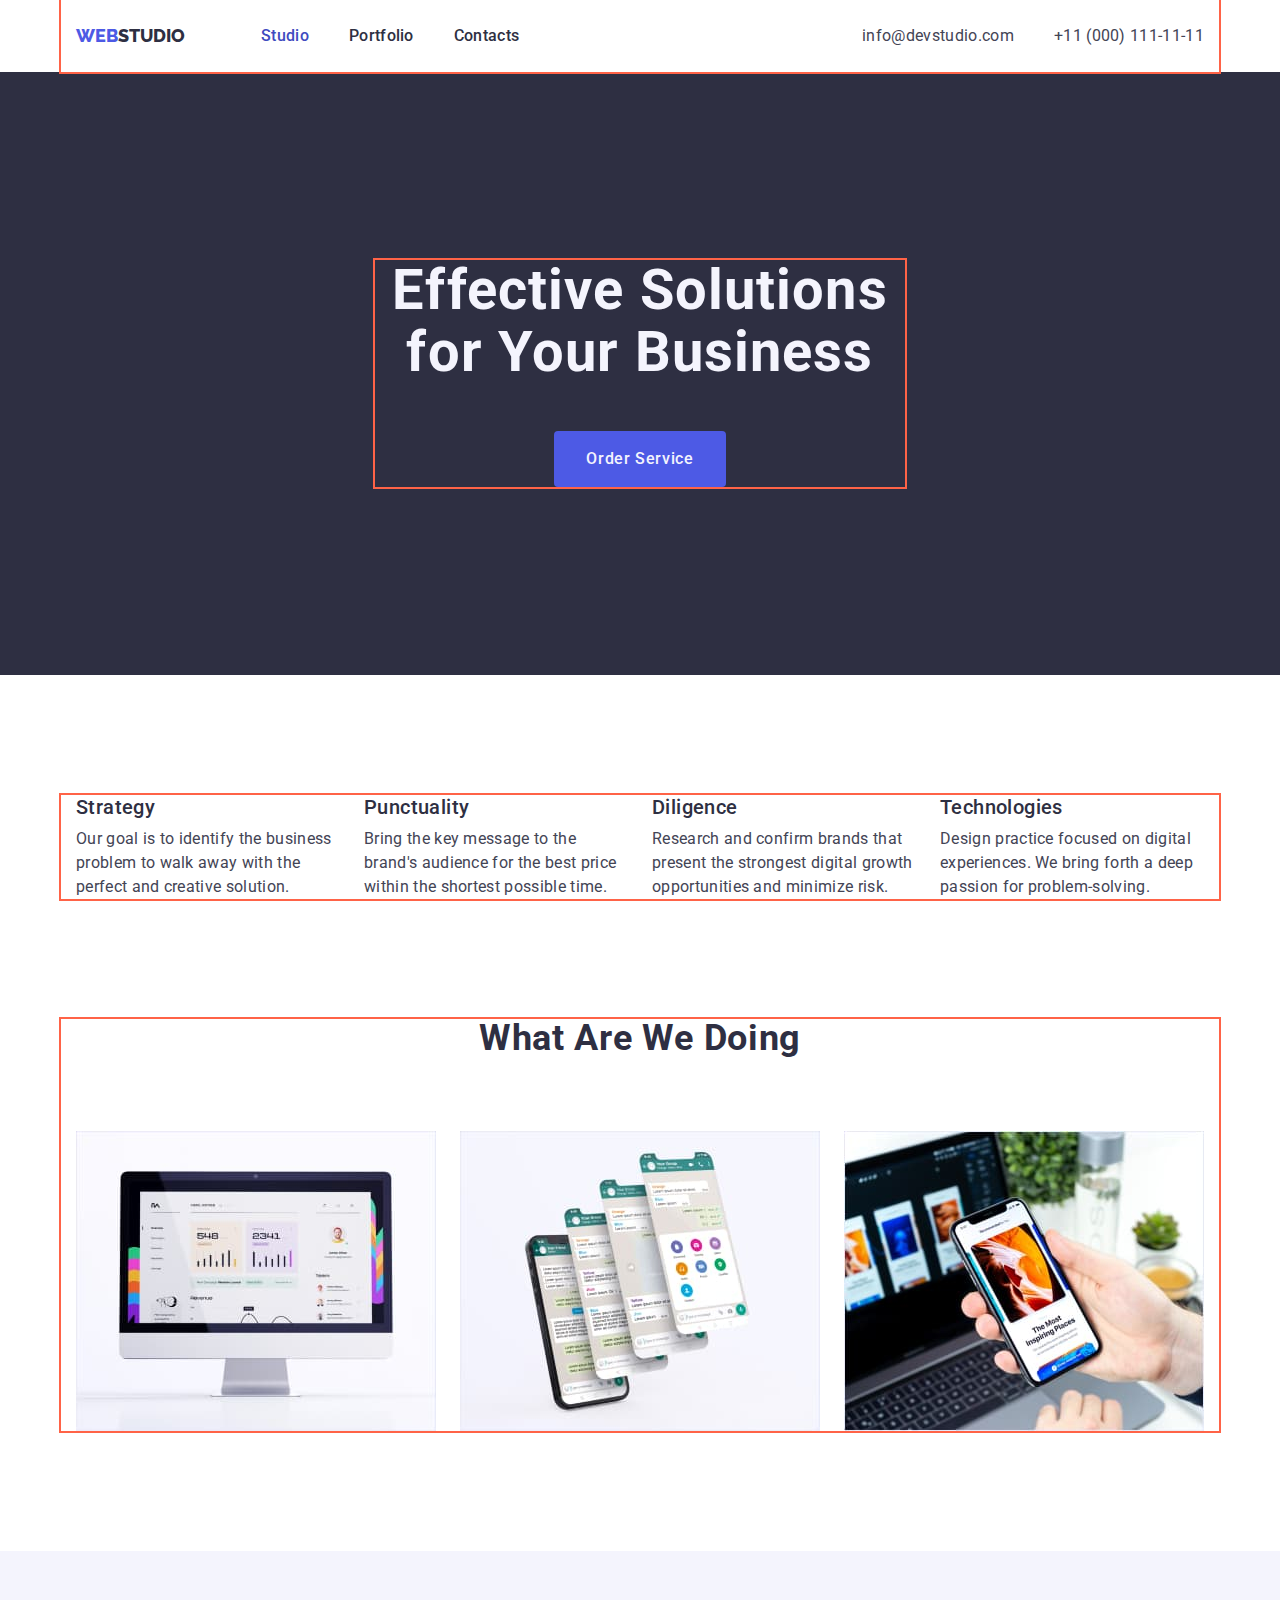
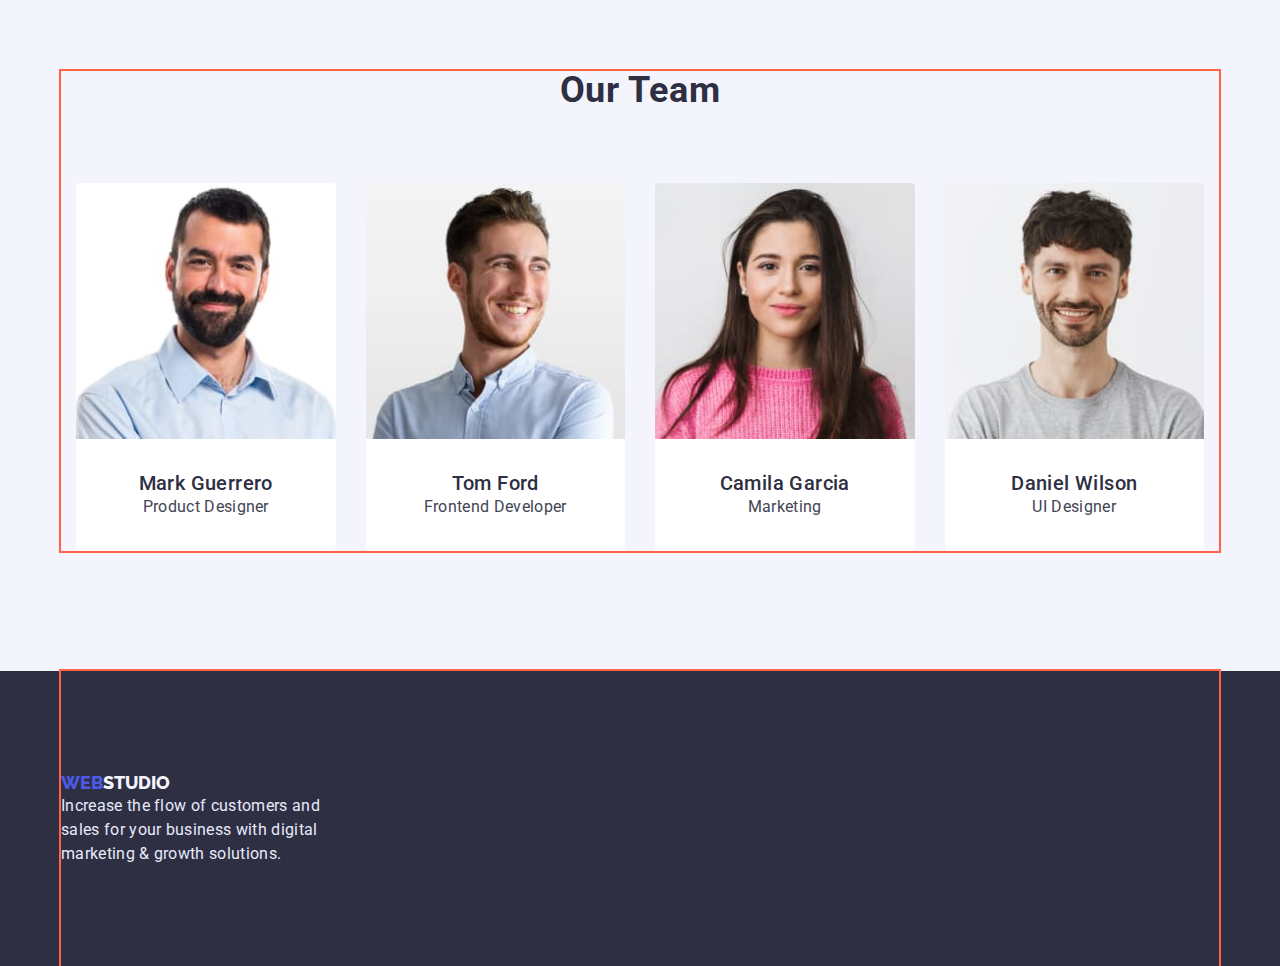
==== commit dfaabf82: "final upd" ====
--- a/index.html
+++ b/index.html
@@ -147,7 +147,7 @@
 
     <!-- Footer -->
     <footer class="footer">
-        <div class="container">
+        <div class="container footer__container">
             <a href="./index.html" class="logo footer__logo"> <span class="web">Web</span>Studio</a>
             <p class="footer__text" id="contacts">Increase the flow of customers and sales for your business with
                 digital marketing & growth solutions.
--- a/css/styles.css
+++ b/css/styles.css
@@ -71,7 +71,7 @@
 /* -------------------FLEXBOX---------------------- */
 
 .container {
-	width: 1188px;
+	width: 1158px;
 	padding-left: 15px;
 	padding-right: 15px;
 	margin-left: auto;
@@ -138,8 +138,8 @@
 	color: var(--pressed-state);
 }
 
-.address__list {
-	margin-left: 332px;
+.address {
+	margin-left: auto;
 	padding: 24px 0 24px;
 }
 
@@ -211,6 +211,14 @@
 	text-align: center;
 	letter-spacing: 0.04em;
 }
+
+.btn--portfolio {
+	height: auto;
+	min-width: auto;
+	margin-right: 24px;
+	padding: 12px 24px 12px 24px;
+}
+
 .button,
 .btn--portfolio:hover,
 .button,
@@ -337,6 +345,25 @@
 
 /* -------------------PORTFOLIO---------------------- */
 
+.navigation__list {
+	display: flex;
+	justify-content: center;
+	margin-bottom: 72px;
+}
+
+.portfolio__list {
+	display: flex;
+	flex-wrap: wrap;
+	gap: 24px;
+	padding: 0;
+	margin: 0;
+	margin-top: calc(-1 * var(--card-set-gap));
+	margin-left: calc(-1 * var(--card-set-gap));
+}
+
+.portfolio__card {
+}
+
 .portfolio__item {
 	color: var(--dark);
 	font-weight: 500;
@@ -359,6 +386,10 @@
 	background: var(--dark);
 }
 
+.footer__container {
+	padding: 100px 0 100px;
+}
+
 .footer__logo {
 	color: var(--light);
 }
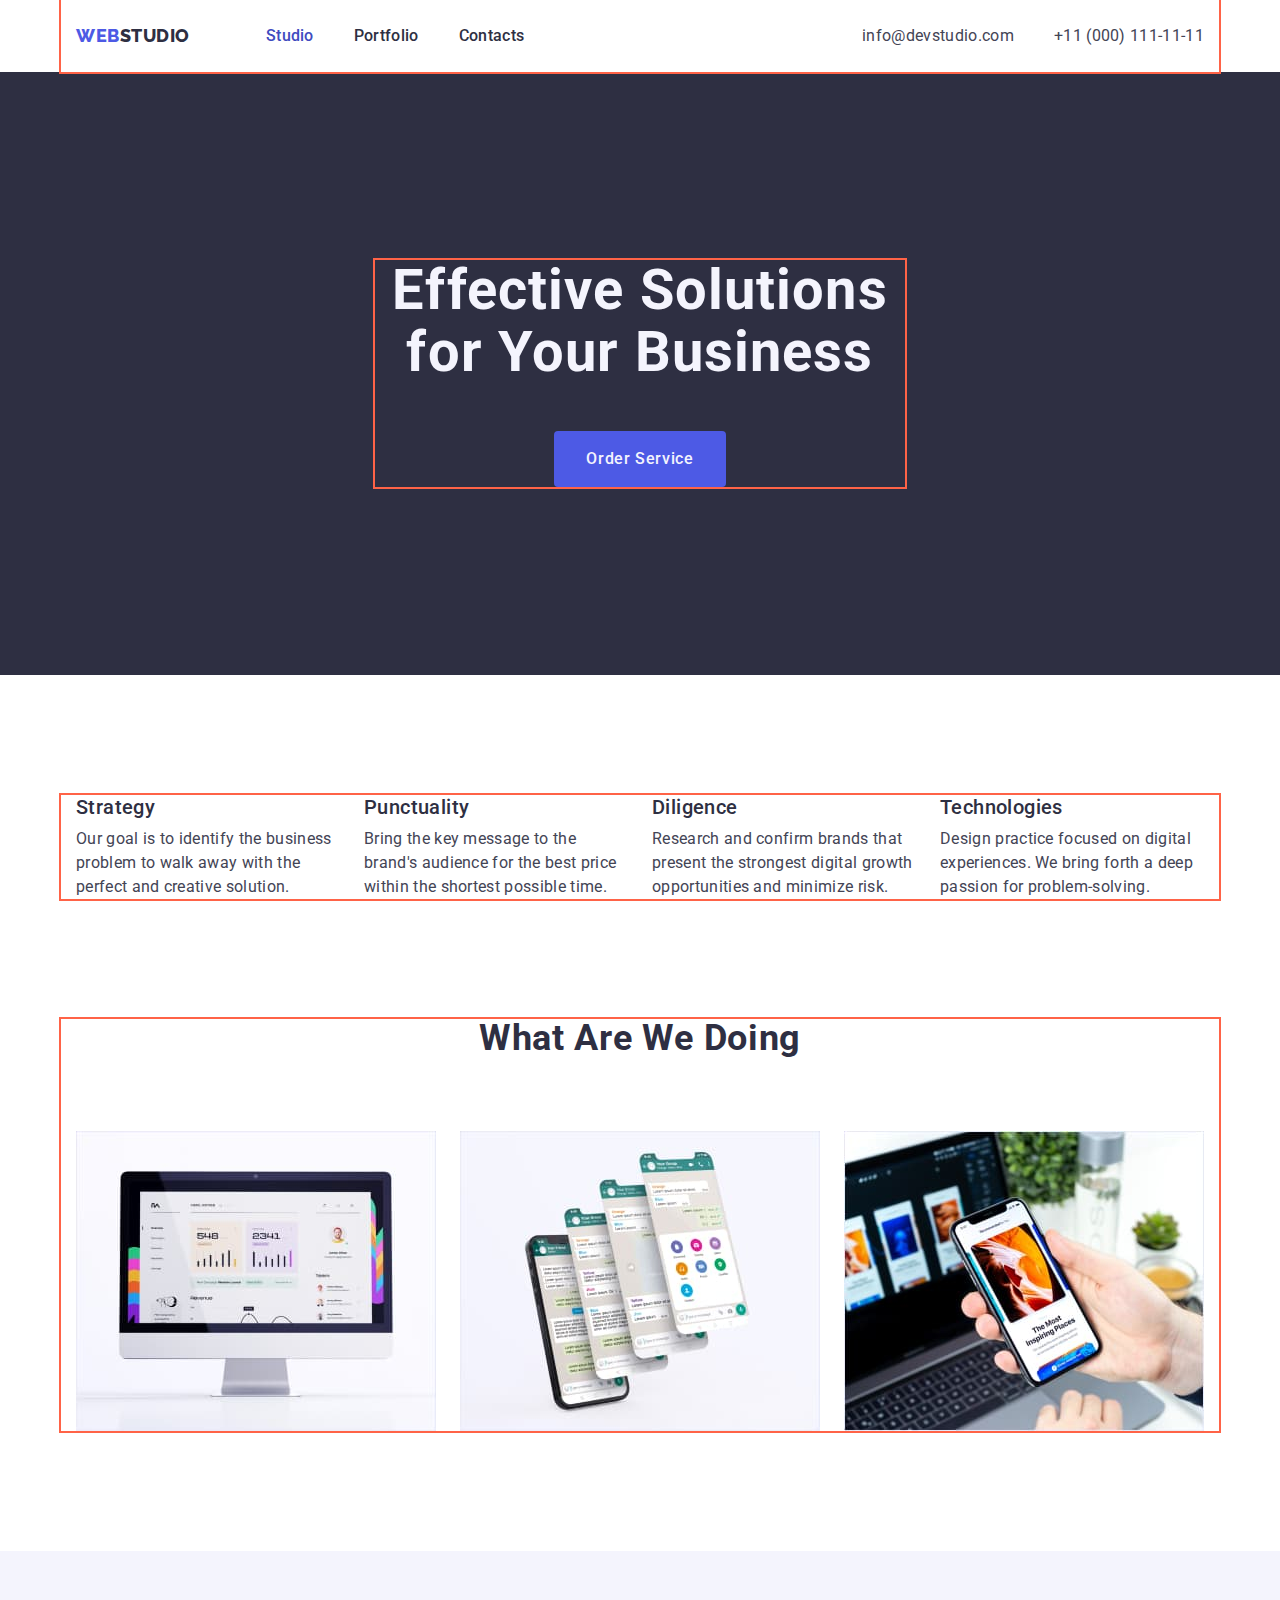
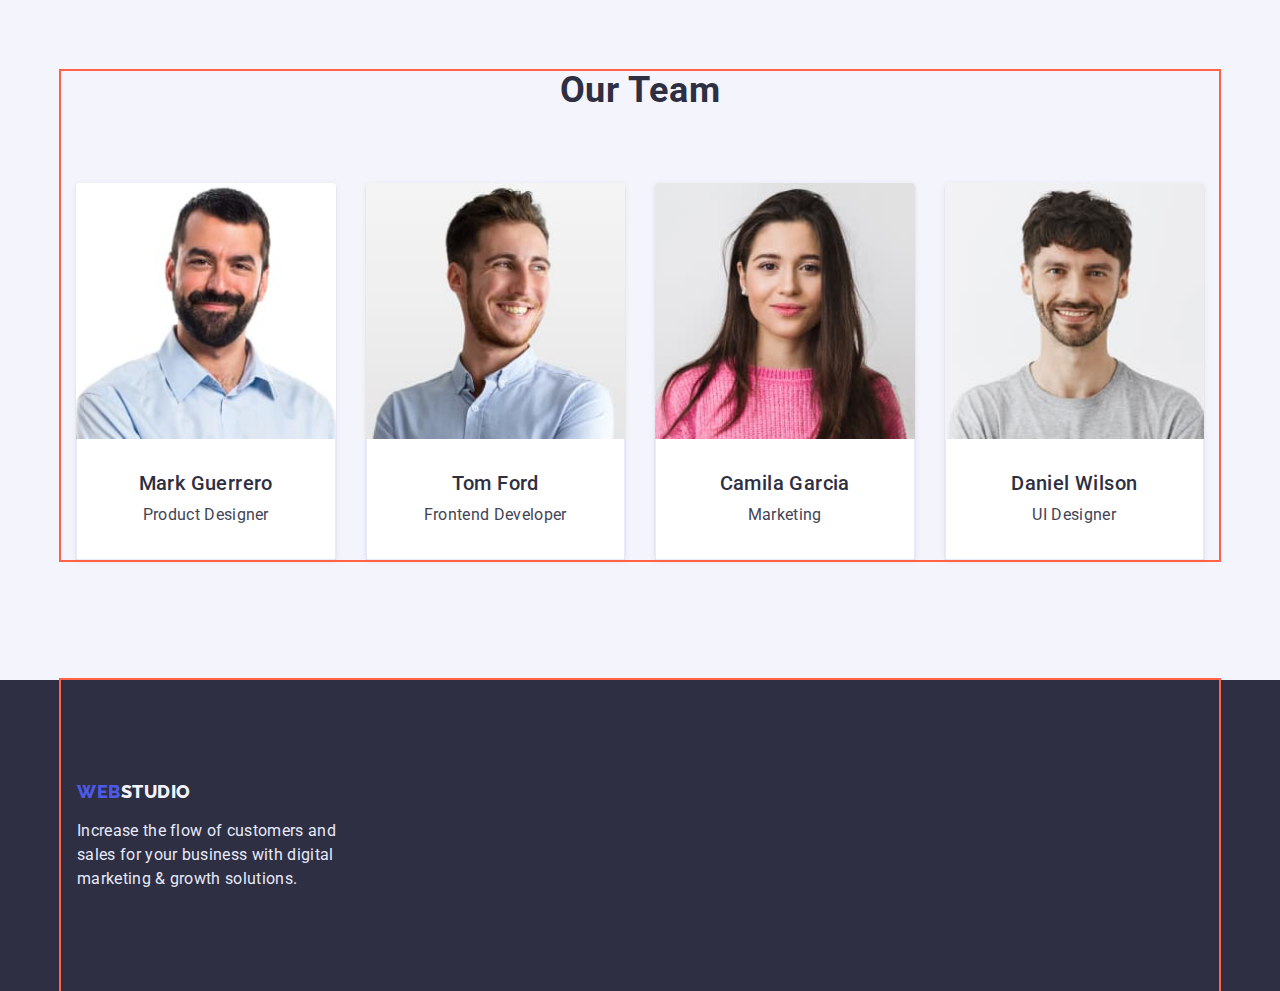
==== commit c1344786: "final" ====
--- a/index.html
+++ b/index.html
@@ -10,7 +10,7 @@
         href="https://fonts.googleapis.com/css2?family=Raleway:wght@800&family=Roboto:wght@400;500;700;900&display=swap"
         rel="stylesheet">
     <link rel="stylesheet"
-        href="https://cdnjs.cloudflare.com/ajax/libs/modern-normalize/1.1.0/modern-normalize.min.css" />
+        href="https://cdnjs.cloudflare.com/ajax/libs/modern-normalize/1.1.0/modern-normalize.min.css">
     <link rel="stylesheet" href="./css/styles.css">
 </head>
 
--- a/css/styles.css
+++ b/css/styles.css
@@ -10,6 +10,10 @@
 	--modal-overlay: #2e2f42;
 	--hero-background: #2e2f42;
 	--white: #ffffff;
+	--card-set-gap: 24px;
+	--cornflower: rgba(231, 233, 252, 1);
+	--card-shadow: 0px 1px 6px rgba(46, 47, 66, 0.08), 0px 1px 1px rgba(46, 47, 66, 0.16),
+		0px 2px 1px rgba(46, 47, 66, 0.08);
 }
 
 /* -------------------MAIN PAGE---------------------- */
@@ -101,6 +105,7 @@
 	font-weight: 800;
 	font-size: 18px;
 	line-height: 1.3;
+	letter-spacing: 0.03em;
 }
 
 .web {
@@ -314,6 +319,7 @@
 	background-color: var(--light);
 	margin-right: 30px;
 	box-sizing: border-box;
+	box-shadow: var(--card-shadow);
 	border-radius: 5px;
 	overflow: hidden;
 	border-radius: 4px;
@@ -323,10 +329,13 @@
 	padding: 32px 16px;
 	background-color: var(--white);
 	text-align: center;
-	border-radius: 0px 0px 4px 4px;
+	border-left: 1px solid var(--cornflower);
+	border-right: 1px solid var(--cornflower);
+	border-bottom: 1px solid var(--cornflower);
 }
 
 .team__member {
+	margin-bottom: 8px;
 	color: var(--dark);
 
 	font-weight: 500;
@@ -357,14 +366,29 @@
 	gap: 24px;
 	padding: 0;
 	margin: 0;
-	margin-top: calc(-1 * var(--card-set-gap));
-	margin-left: calc(-1 * var(--card-set-gap));
+	margin-top: calc(0 * var(--card-set-gap));
+	margin-left: calc(0 * var(--card-set-gap));
+}
+
+.portfolio__element {
+	margin-bottom: 48px;
+	box-shadow: var(--card-shadow);
+}
+
+.portfolio__element:nth-child(n + 7) {
+	margin-bottom: 0px;
 }
 
 .portfolio__card {
+	padding: 32px 16px;
+	background-color: var(--white);
+	border-left: 1px solid var(--cornflower);
+	border-right: 1px solid var(--cornflower);
+	border-bottom: 1px solid var(--cornflower);
 }
 
 .portfolio__item {
+	margin-bottom: 8px;
 	color: var(--dark);
 	font-weight: 500;
 	font-size: 20px;
@@ -387,18 +411,21 @@
 }
 
 .footer__container {
-	padding: 100px 0 100px;
+	padding: 100px 16px 100px;
 }
 
 .footer__logo {
+	display: block;
+	width: 264px;
+	margin-bottom: 16px;
+	padding: 0;
 	color: var(--light);
 }
 
 .footer__text {
 	width: 264px;
 	color: var(--accent);
-
-	font-size: 16px;
-	line-height: 1.5;
-	letter-spacing: 0.02em;
-}
+	font-size: 16px;
+	line-height: 1.5;
+	letter-spacing: 0.02em;
+}
